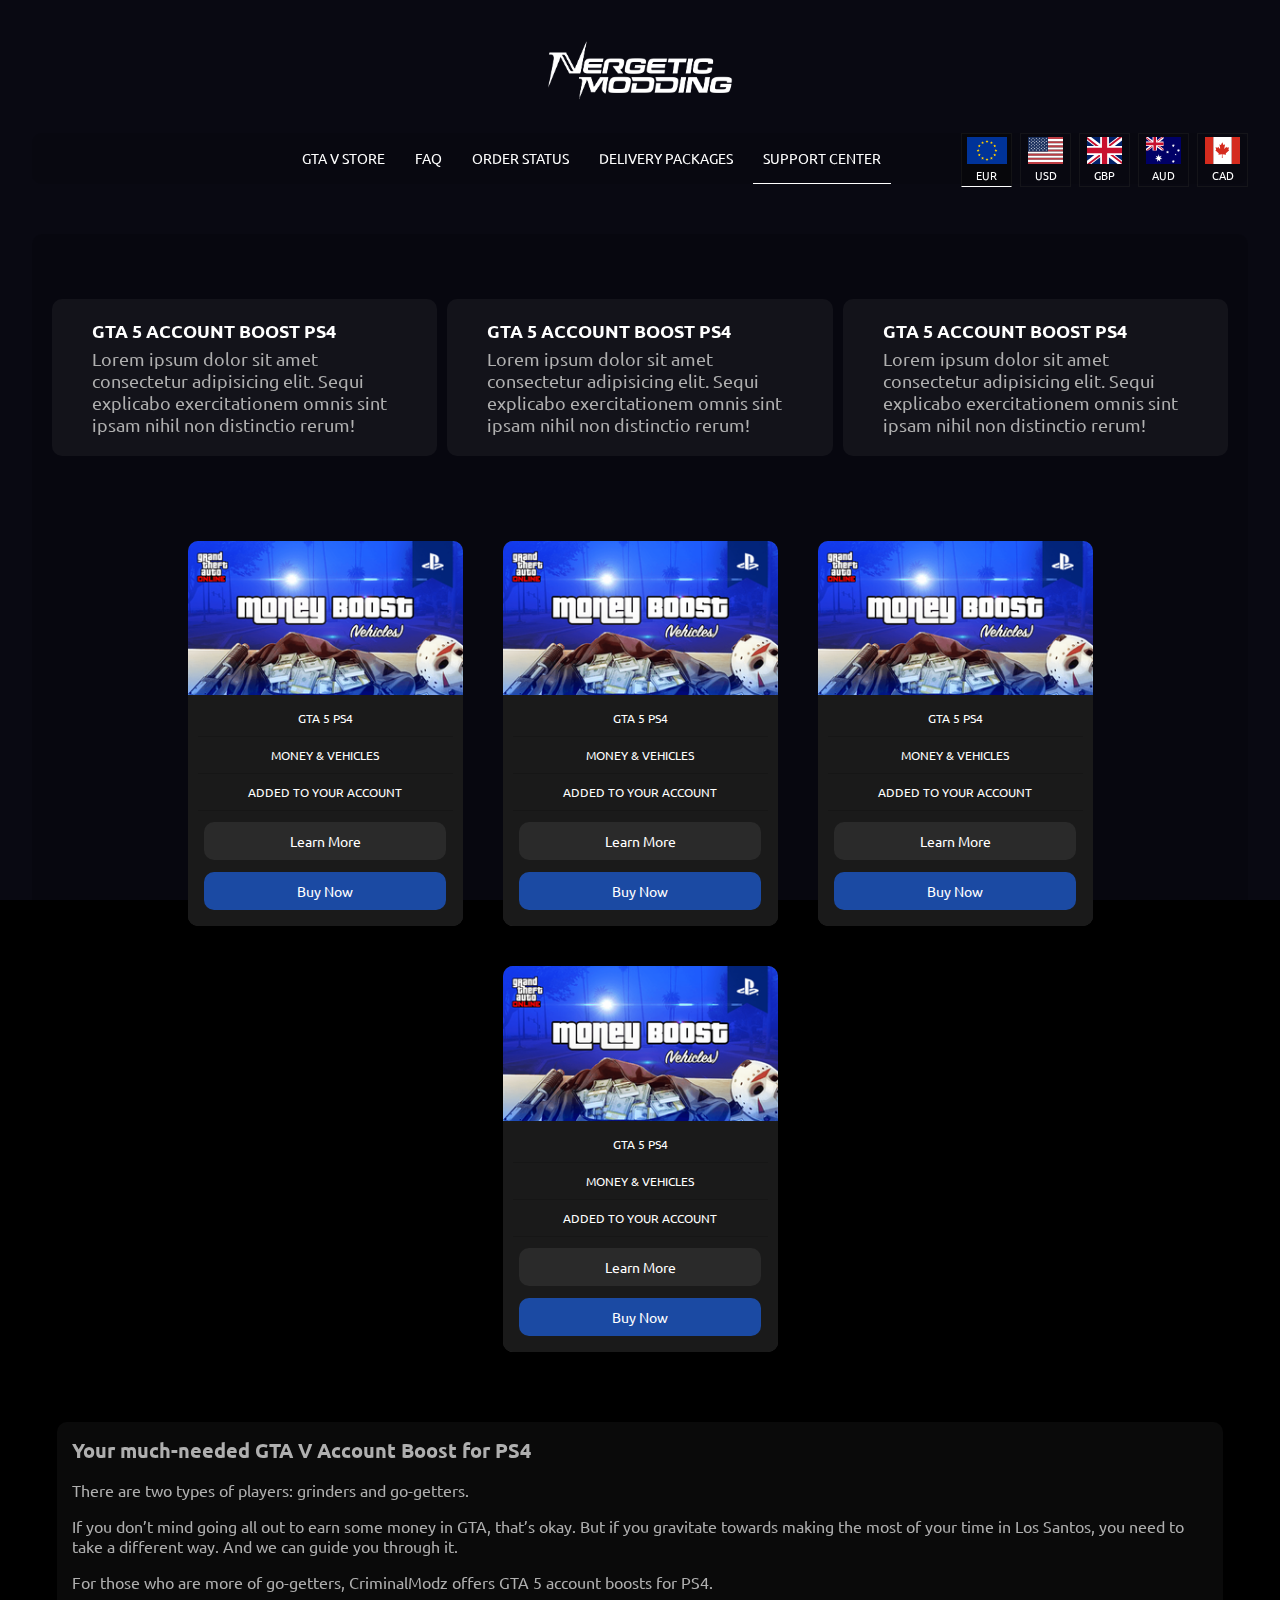
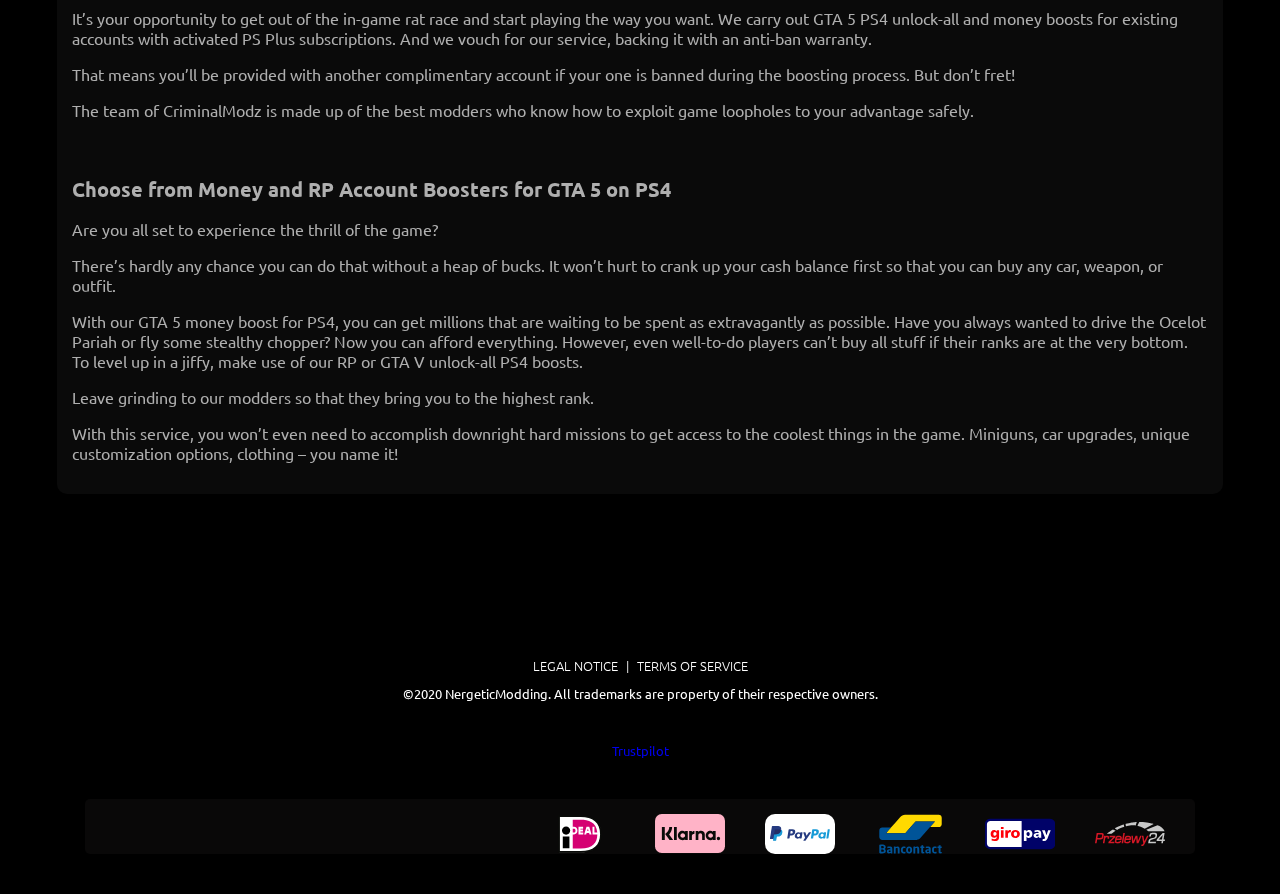
==== ps4-account-boost.html @ 81b7fd86 "first commit" ====
<!DOCTYPE html>
<html lang="en">

<head>
	<!-- Global site tag (gtag.js) - Google Analytics -->
	<script async src="https://www.googletagmanager.com/gtag/js?id=UA-154746856-1"></script>
	<script type="text/javascript" src="https://widget.trustpilot.com/bootstrap/v5/tp.widget.bootstrap.min.js"
		async></script>
	<!-- TrustBox script -->
	<!-- End TrustBox script -->
	<meta charset="utf-8" />
	<link rel="dns-prefetch" href="https://www.google-analytics.com" />
	<link rel="preconnect" href="https://www.google-analytics.com" />
	<link rel="shortcut icon" href="%PUBLIC_URL%/favicon.ico" />
	<meta name="viewport" content="width=device-width" />
	<meta name="theme-color" content="#000000" />
	<link rel="stylesheet" type="text/css"
		href="https://cdnjs.cloudflare.com/ajax/libs/font-awesome/5.12.0/css/all.min.css"
		integrity="sha256-ybRkN9dBjhcS2qrW1z+hfCxq+1aBdwyQM5wlQoQVt/0=" crossorigin="anonymous" media="all" />
	<link rel="apple-touch-icon" href="./logo192.png" />
	<link rel="manifest" href="%PUBLIC_URL%/manifest.json" />
	<link rel="apple-touch-icon" sizes="180x180" href="./apple-touch-icon.png" />
	<link rel="icon" type="image/png" sizes="32x32" href="./favicon-32x32.png" />
	<link rel="icon" type="image/png" sizes="16x16" href="./favicon-16x16.png" />
	<link rel="manifest" href="./site.webmanifest" />
	<link rel="mask-icon" href="./safari-pinned-tab.svg" color="#5bbad5" />
	<meta name="msapplication-TileColor" content="#da532c" />
	<meta name="theme-color" content="#ffffff" />
	<meta property="og:title" content="NergeticModding - Support Center" />
	<meta property="og:image" content="./img/logo.svg" />
	<meta property="og:url" content="https://nergeticmodding.com/support" />
	<script type="application/ld+json">
        {
            "@context": "http://schema.org",
            "@id": "https://nergeticmodding.com/#organization",
            "@type": "Organization",
            "name": "NergeticModding",
            "url": "https://nergeticmodding.com/",
            "logo": "https://nergeticmodding.com/static/media/logo.14a6d797.png",
            "description":"NergeticModding offers GTA 5, Fortnite and Forza Horizon boosting services & money mods. Boost your game with us! ✅Fast delivery within 24 hours ✅100% Safe Method ✅24/7 Support",
            "email": "info@nergeticmodding.com",
            "contactPoint":
                {
                    "@type": "ContactPoint",
                    "url": "https://nergeticmodding.com/",
                    "contactType": "customer support"
                }
        }
        </script>
	<link rel="stylesheet" href="./css/main.css" />
	<link rel="stylesheet" href="./css/fonts.css" />
	<link rel="stylesheet" href="./css/nav.css" />
	<link rel="stylesheet" href="./css/mNav.css" />
	<link rel="stylesheet" href="./css/footer.css" />
	<link rel="stylesheet" href="./css/cards.css" />
	<link rel="stylesheet" href="./css/deliveries.css" />
	<link rel="stylesheet" href="./css/support.css" />
	<link rel="stylesheet" href="./css/popout.css" />
	<link rel="stylesheet" href="./css/learn.css" />
	<link rel="stylesheet" href="./css/service-page.css" />
	<script src="https://www.google.com/recaptcha/api.js" async defer></script>
	<title>NergeticModding - Support Center</title>
</head>

<body>
	<noscript>We deliver Cheap & Reliable GTA 5 Money & Modded Accounts strictly within 12 hours! We are the most
		exclusive GTA 5 Modding website. NergeticModding is the No.1 place for Cheap & Reliable Rare Fortnite Skins &
		VBUCKS
		with fast delivery.</noscript>
	<div id="root">
		<div class="App">
			<div class="loader"></div>
			<div class="navHolder">
				<div class="mNav">
					<div onclick="openMenu()" class="mNav-button">
						<i class="fas fa-bars"></i>
					</div>
					<ul id="mNav">
						<a class="active">
							<li>GTA V STORE</li>
						</a>
						<a href="faq.html">
							<li>FAQ</li>
						</a>
						<a target="_blank" rel="noreferrer"
							href="https://pay.smartcheckout.store/status/?merchant=20014">
							<li>ORDER STATUS</li>
						</a>
						<a href="delivery-packages.html">
							<li>DELIVERY PACKAGES</li>
						</a>
						<a href="support.html" href="index.html">
							<li>SUPPORT CENTER</li>
						</a>
					</ul>
				</div>
				<img class="logo" src="./img/logo.svg" alt="NergeticModding logo" title="NergeticModding Logo" />
				<div class="nav">
					<ul id="links-1">
						<a href="index.html">
							<li>GTA V STORE</li>
						</a>
						<a href="faq.html">
							<li>FAQ</li>
						</a>
						<a target="_blank" rel="noreferrer"
							href="https://pay.smartcheckout.store/status/?merchant=20014">
							<li>ORDER STATUS</li>
						</a>
						<a href="delivery-packages.html">
							<li>DELIVERY PACKAGES</li>
						</a>
						<a href="support.html" class="active">
							<li>SUPPORT CENTER</li>
						</a>
						<div class="headControls">
							<li id="currentCurrency"> EUR</li>
							<ul>
								<li class="active" onclick="eur()">
									<img id="eu" src="./img/eu.svg" alt="eu" title="Euro" /> EUR

								</li>
								<li class="li" onclick="usd()">
									<img src="./img/um.svg" alt="usd" title="United States Dollar" /> USD

								</li>
								<li class="li" onclick="gbp()">
									<img src="./img/gb.svg" alt="gbp" title="Pound Sterling" /> GBP

								</li>
								<li class="li" onclick="aud()">
									<img src="./img/au.svg" alt="aud" title="Australian Dollar" /> AUD

								</li>
								<li class="li" onclick="cad()">
									<img src="./img/ca.svg" alt="cad" title="Canadian Dollar" /> CAD

								</li>
							</ul>
						</div>
					</ul>
				</div>

				<div class="tester">
				<div class="description-boxes">
					<div class="description">
						<div class="icon"> <i class="fab fa-playstation platIco"></i></div>
						<div class="content">
							<div class="heading">GTA 5 ACCOUNT BOOST PS4</div>
							<div class="text-content">Lorem ipsum dolor sit amet consectetur adipisicing elit. Sequi
								explicabo exercitationem omnis sint ipsam nihil non distinctio rerum!</div>
						</div>
					</div>
					<div class="description">
						<div class="icon"> <i class="fab fa-playstation platIco"></i></div>
						<div class="content">
							<div class="heading">GTA 5 ACCOUNT BOOST PS4</div>
							<div class="text-content">Lorem ipsum dolor sit amet consectetur adipisicing elit. Sequi
								explicabo exercitationem omnis sint ipsam nihil non distinctio rerum!</div>
						</div>
					</div>
					<div class="description">
						<div class="icon"> <i class="fab fa-playstation platIco"></i></div>
						<div class="content">
							<div class="heading">GTA 5 ACCOUNT BOOST PS4</div>
							<div class="text-content">Lorem ipsum dolor sit amet consectetur adipisicing elit. Sequi
								explicabo exercitationem omnis sint ipsam nihil non distinctio rerum!</div>
						</div>
					</div>
				</div>
					<div class="cardsContainer">
						<div class="innerContainerCards">
							<div id="cards">
								<cardjs>
									<div class="popController" id="./img/1- PS4.44021d3b.png">
										<div class="popout">
											<div class="popTop">
												<div class="price"><i class="fab fa-playstation"></i> PS4 Money Boost
													(Vehicles) <span></span> <br></div>
											</div>
											<form method="POST" action="https://pay.smartcheckout.store/apply/">
												<input name="action" type="hidden" value="addToCart"><input
													name="merchant" type="hidden" value="20014"><input name="form"
													type="hidden" value="1">
												<div>
													<label for="PSNemail">PSN Email</label><input name="PSNemail"
														placeholder="email@email.com" type="email" required="">
													<div class="inlineInput pass"><label for="password">PSN
															Password</label><input name="password" placeholder="*****"
															type="password" required=""></div>
													<div class="inlineInput"><label for="re-enter">Re-Enter
															Password</label><input name="re-enter" placeholder="*****"
															type="password" required=""></div>
													<div>
														<input name="type" type="hidden"
															value="ps4-money-boost"><span>Select Money</span>
														<select required="" name="id" id="currency-select-1">
															<option value="1">15 Million Booster - 18.00 €</option>
															<option value="2">25 Million Booster - 24.00 €</option>
															<option value="3">30 Million Booster - 28.00 €</option>
															<option value="4">50 Million Booster - 35.00 €</option>
															<option value="5">75 Million Booster - 3542.00 €</option>
															<option value="6">100 Million Booster - 55.00 €</option>
															<option value="7">150 Million Booster - 65.00 €</option>
															<option value="8">200 Million Booster - 78.00 €</option>
															<option value="9">300 Million Booster - 100.00 €</option>
															<option value="10">500 Million Booster - 142 €</option>
															<option value="447">750 Million Booster - 165.00 €</option>
															<option value="448">1 Billion Booster - 180.00 €</option>
														</select>
													</div>
													<label>
														<input class="checkbox" type="checkbox" name="2faDisabled"
															required="">
														<p class="verify">I confirm that my account meets the following
															requirements: 2-Step Verification Off, 200k GTA Money, PS
															Plus Subscription Enabled.<br><br>*This requirement is
															crucial to meet. If they are not met the order is subject to
															delays, so please make sure you meet them all.</p>
													</label>
												</div>
												<button>Checkout</button>
											</form>
										</div>
									</div>
									<div class="learnController">
										<div class="learnMore">
											<div class="popTop">
												<div class="price"><i class="fas fa-info-circle"></i> PS4 Money Boost
													(Vehicles) <br></div>
											</div>
											<div class="body">PS4 Money Boost (Vehicles) is a service which increases
												your GTA Online Money Balance.<br><br> This is achieved with the
												vehicles method which means that you will receive a small portion of
												money and your garages filled with vehicles that you can sell for the
												full amount you purchased.
												<br><br>Requirements: 200k, 2FA Off, Correct PSN Login, PS Plus
												Subscription activated.
											</div>
										</div>
									</div>
									<div class="fullOverlay" onclick="popoutOff()"></div>
									<div class="tile product-tile">
										<div class="imgHolder"><img src="./img/1- PS4.png"
												alt="PS4 Money Boost (Vehicles)" title="PS4 Money Boost (Vehicles)">
										</div>
										<div class="content cardListContainer">
											<ul>
												<li>GTA 5 PS4</li>
												<li>MONEY &amp; VEHICLES</li>
												<li>ADDED TO YOUR ACCOUNT</li>
											</ul>
											<button class="learnMoreContent grayButton" id="learnMore"
												onclick="learnMore(0)">Learn More</button>
											<hr class="buttonDivider">
											<button class="buyButton blueButton" id="buyNow" onclick="popout(0)">Buy
												Now</button>
										</div>
										<div class="onScreenContent"></div>
									</div>
								</cardjs>
								<cardjs>
									<div class="popController" id="./img/1- PS4.44021d3b.png">
										<div class="popout">
											<div class="popTop">
												<div class="price"><i class="fab fa-playstation"></i> PS4 Money Boost
													(Vehicles) <span></span> <br></div>
											</div>
											<form method="POST" action="https://pay.smartcheckout.store/apply/">
												<input name="action" type="hidden" value="addToCart"><input
													name="merchant" type="hidden" value="20014"><input name="form"
													type="hidden" value="1">
												<div>
													<label for="PSNemail">PSN Email</label><input name="PSNemail"
														placeholder="email@email.com" type="email" required="">
													<div class="inlineInput pass"><label for="password">PSN
															Password</label><input name="password" placeholder="*****"
															type="password" required=""></div>
													<div class="inlineInput"><label for="re-enter">Re-Enter
															Password</label><input name="re-enter" placeholder="*****"
															type="password" required=""></div>
													<div>
														<input name="type" type="hidden"
															value="ps4-money-boost"><span>Select Money</span>
														<select required="" name="id" id="currency-select-1">
															<option value="1">15 Million Booster - 18.00 €</option>
															<option value="2">25 Million Booster - 24.00 €</option>
															<option value="3">30 Million Booster - 28.00 €</option>
															<option value="4">50 Million Booster - 35.00 €</option>
															<option value="5">75 Million Booster - 3542.00 €</option>
															<option value="6">100 Million Booster - 55.00 €</option>
															<option value="7">150 Million Booster - 65.00 €</option>
															<option value="8">200 Million Booster - 78.00 €</option>
															<option value="9">300 Million Booster - 100.00 €</option>
															<option value="10">500 Million Booster - 142 €</option>
															<option value="447">750 Million Booster - 165.00 €</option>
															<option value="448">1 Billion Booster - 180.00 €</option>
														</select>
													</div>
													<label>
														<input class="checkbox" type="checkbox" name="2faDisabled"
															required="">
														<p class="verify">I confirm that my account meets the following
															requirements: 2-Step Verification Off, 200k GTA Money, PS
															Plus Subscription Enabled.<br><br>*This requirement is
															crucial to meet. If they are not met the order is subject to
															delays, so please make sure you meet them all.</p>
													</label>
												</div>
												<button>Checkout</button>
											</form>
										</div>
									</div>
									<div class="learnController">
										<div class="learnMore">
											<div class="popTop">
												<div class="price"><i class="fas fa-info-circle"></i> PS4 Money Boost
													(Vehicles) <br></div>
											</div>
											<div class="body">PS4 Money Boost (Vehicles) is a service which increases
												your GTA Online Money Balance.<br><br> This is achieved with the
												vehicles method which means that you will receive a small portion of
												money and your garages filled with vehicles that you can sell for the
												full amount you purchased.
												<br><br>Requirements: 200k, 2FA Off, Correct PSN Login, PS Plus
												Subscription activated.
											</div>
										</div>
									</div>
									<div class="fullOverlay" onclick="popoutOff()"></div>
									<div class="tile product-tile">
										<div class="imgHolder"><img src="./img/1- PS4.png"
												alt="PS4 Money Boost (Vehicles)" title="PS4 Money Boost (Vehicles)">
										</div>
										<div class="content cardListContainer">
											<ul>
												<li>GTA 5 PS4</li>
												<li>MONEY &amp; VEHICLES</li>
												<li>ADDED TO YOUR ACCOUNT</li>
											</ul>
											<button class="learnMoreContent grayButton" id="learnMore"
												onclick="learnMore(1)">Learn More</button>
											<hr class="buttonDivider">
											<button class="buyButton blueButton" id="buyNow" onclick="popout(1)">Buy
												Now</button>
										</div>
										<div class="onScreenContent"></div>
									</div>
								</cardjs>
								<cardjs>
									<div class="popController" id="./img/1- PS4.44021d3b.png">
										<div class="popout">
											<div class="popTop">
												<div class="price"><i class="fab fa-playstation"></i> PS4 Money Boost
													(Vehicles) <span></span> <br></div>
											</div>
											<form method="POST" action="https://pay.smartcheckout.store/apply/">
												<input name="action" type="hidden" value="addToCart"><input
													name="merchant" type="hidden" value="20014"><input name="form"
													type="hidden" value="1">
												<div>
													<label for="PSNemail">PSN Email</label><input name="PSNemail"
														placeholder="email@email.com" type="email" required="">
													<div class="inlineInput pass"><label for="password">PSN
															Password</label><input name="password" placeholder="*****"
															type="password" required=""></div>
													<div class="inlineInput"><label for="re-enter">Re-Enter
															Password</label><input name="re-enter" placeholder="*****"
															type="password" required=""></div>
													<div>
														<input name="type" type="hidden"
															value="ps4-money-boost"><span>Select Money</span>
														<select required="" name="id" id="currency-select-1">
															<option value="1">15 Million Booster - 18.00 €</option>
															<option value="2">25 Million Booster - 24.00 €</option>
															<option value="3">30 Million Booster - 28.00 €</option>
															<option value="4">50 Million Booster - 35.00 €</option>
															<option value="5">75 Million Booster - 3542.00 €</option>
															<option value="6">100 Million Booster - 55.00 €</option>
															<option value="7">150 Million Booster - 65.00 €</option>
															<option value="8">200 Million Booster - 78.00 €</option>
															<option value="9">300 Million Booster - 100.00 €</option>
															<option value="10">500 Million Booster - 142 €</option>
															<option value="447">750 Million Booster - 165.00 €</option>
															<option value="448">1 Billion Booster - 180.00 €</option>
														</select>
													</div>
													<label>
														<input class="checkbox" type="checkbox" name="2faDisabled"
															required="">
														<p class="verify">I confirm that my account meets the following
															requirements: 2-Step Verification Off, 200k GTA Money, PS
															Plus Subscription Enabled.<br><br>*This requirement is
															crucial to meet. If they are not met the order is subject to
															delays, so please make sure you meet them all.</p>
													</label>
												</div>
												<button>Checkout</button>
											</form>
										</div>
									</div>
									<div class="learnController">
										<div class="learnMore">
											<div class="popTop">
												<div class="price"><i class="fas fa-info-circle"></i> PS4 Money Boost
													(Vehicles) <br></div>
											</div>
											<div class="body">PS4 Money Boost (Vehicles) is a service which increases
												your GTA Online Money Balance.<br><br> This is achieved with the
												vehicles method which means that you will receive a small portion of
												money and your garages filled with vehicles that you can sell for the
												full amount you purchased.
												<br><br>Requirements: 200k, 2FA Off, Correct PSN Login, PS Plus
												Subscription activated.
											</div>
										</div>
									</div>
									<div class="fullOverlay" onclick="popoutOff()"></div>
									<div class="tile product-tile">
										<div class="imgHolder"><img src="./img/1- PS4.png"
												alt="PS4 Money Boost (Vehicles)" title="PS4 Money Boost (Vehicles)">
										</div>
										<div class="content cardListContainer">
											<ul>
												<li>GTA 5 PS4</li>
												<li>MONEY &amp; VEHICLES</li>
												<li>ADDED TO YOUR ACCOUNT</li>
											</ul>
											<button class="learnMoreContent grayButton" id="learnMore"
												onclick="learnMore(2)">Learn More</button>
											<hr class="buttonDivider">
											<button class="buyButton blueButton" id="buyNow" onclick="popout(2)">Buy
												Now</button>
										</div>
										<div class="onScreenContent"></div>
									</div>
								</cardjs>
								<cardjs>
									<div class="popController" id="./img/1- PS4.44021d3b.png">
										<div class="popout">
											<div class="popTop">
												<div class="price"><i class="fab fa-playstation"></i> PS4 Money Boost
													(Vehicles) <span></span> <br></div>
											</div>
											<form method="POST" action="https://pay.smartcheckout.store/apply/">
												<input name="action" type="hidden" value="addToCart"><input
													name="merchant" type="hidden" value="20014"><input name="form"
													type="hidden" value="1">
												<div>
													<label for="PSNemail">PSN Email</label><input name="PSNemail"
														placeholder="email@email.com" type="email" required="">
													<div class="inlineInput pass"><label for="password">PSN
															Password</label><input name="password" placeholder="*****"
															type="password" required=""></div>
													<div class="inlineInput"><label for="re-enter">Re-Enter
															Password</label><input name="re-enter" placeholder="*****"
															type="password" required=""></div>
													<div>
														<input name="type" type="hidden"
															value="ps4-money-boost"><span>Select Money</span>
														<select required="" name="id" id="currency-select-1">
															<option value="1">15 Million Booster - 18.00 €</option>
															<option value="2">25 Million Booster - 24.00 €</option>
															<option value="3">30 Million Booster - 28.00 €</option>
															<option value="4">50 Million Booster - 35.00 €</option>
															<option value="5">75 Million Booster - 3542.00 €</option>
															<option value="6">100 Million Booster - 55.00 €</option>
															<option value="7">150 Million Booster - 65.00 €</option>
															<option value="8">200 Million Booster - 78.00 €</option>
															<option value="9">300 Million Booster - 100.00 €</option>
															<option value="10">500 Million Booster - 142 €</option>
															<option value="447">750 Million Booster - 165.00 €</option>
															<option value="448">1 Billion Booster - 180.00 €</option>
														</select>
													</div>
													<label>
														<input class="checkbox" type="checkbox" name="2faDisabled"
															required="">
														<p class="verify">I confirm that my account meets the following
															requirements: 2-Step Verification Off, 200k GTA Money, PS
															Plus Subscription Enabled.<br><br>*This requirement is
															crucial to meet. If they are not met the order is subject to
															delays, so please make sure you meet them all.</p>
													</label>
												</div>
												<button>Checkout</button>
											</form>
										</div>
									</div>
									<div class="learnController">
										<div class="learnMore">
											<div class="popTop">
												<div class="price"><i class="fas fa-info-circle"></i> PS4 Money Boost
													(Vehicles) <br></div>
											</div>
											<div class="body">PS4 Money Boost (Vehicles) is a service which increases
												your GTA Online Money Balance.<br><br> This is achieved with the
												vehicles method which means that you will receive a small portion of
												money and your garages filled with vehicles that you can sell for the
												full amount you purchased.
												<br><br>Requirements: 200k, 2FA Off, Correct PSN Login, PS Plus
												Subscription activated.
											</div>
										</div>
									</div>
									<div class="fullOverlay" onclick="popoutOff()"></div>
									<div class="tile product-tile">
										<div class="imgHolder"><img src="./img/1- PS4.png"
												alt="PS4 Money Boost (Vehicles)" title="PS4 Money Boost (Vehicles)">
										</div>
										<div class="content cardListContainer">
											<ul>
												<li>GTA 5 PS4</li>
												<li>MONEY &amp; VEHICLES</li>
												<li>ADDED TO YOUR ACCOUNT</li>
											</ul>
											<button class="learnMoreContent grayButton" id="learnMore"
												onclick="learnMore(2)">Learn More</button>
											<hr class="buttonDivider">
											<button class="buyButton blueButton" id="buyNow" onclick="popout(3)">Buy
												Now</button>
										</div>
										<div class="onScreenContent"></div>
									</div>
								</cardjs>
							</div>
						</div>

					</div>
					<div class="page-content">
						<div class="heading">Your much-needed GTA V Account Boost for PS4</div>
						<p>There are two types of players: grinders and go-getters.</p>
						<p>If you don’t mind going all out to earn some money in GTA, that’s okay.
							But if you gravitate towards making the most of your time in Los Santos, you need to take a
							different way. And we can guide you through it.</p>
						<p>For those who are more of go-getters, CriminalModz offers GTA 5 account boosts for PS4.</p>
						<p>It’s your opportunity to get out of the in-game rat race and start playing the way you want.
							We carry out GTA 5 PS4 unlock-all and money boosts for existing accounts with activated PS
							Plus subscriptions. And we vouch for our service, backing it with an anti-ban warranty.</p>
						<p>That means you’ll be provided with another complimentary account if your one is banned during
							the boosting process.
							But don’t fret!</p>
						<p>The team of CriminalModz is made up of the best modders who know how to exploit game
							loopholes to your advantage safely.</p>
						<br><br>
						<div class="heading">Choose from Money and RP Account Boosters for GTA 5 on PS4</div>
						<p>Are you all set to experience the thrill of the game?</p>
						<p>There’s hardly any chance you can do that without a heap of bucks.
							It won’t hurt to crank up your cash balance first so that you can buy any car, weapon, or
							outfit.
						</p>
						<p>With our GTA 5 money boost for PS4, you can get millions that are waiting to be spent as
							extravagantly as possible.
							Have you always wanted to drive the Ocelot Pariah or fly some stealthy chopper?
							Now you can afford everything.
							However, even well-to-do players can’t buy all stuff if their ranks are at the very bottom.
							To level up in a jiffy, make use of our RP or GTA V unlock-all PS4 boosts.</p>
						<p>Leave grinding to our modders so that they bring you to the highest rank.</p>
						<p>With this service, you won’t even need to accomplish downright hard missions to get access to
							the coolest things in the game. Miniguns, car upgrades, unique customization options,
							clothing – you name it!</p>
					</div>
					<div class="footer">
						<div class="footerText">
							<h4>
								<a href="/support#legal-notice" style="color: #fff ">LEGAL NOTICE </a>|

								<a href="/support#tos" style="color: #fff"> TERMS OF SERVICE</a>
							</h4>
							©2020 NergeticModding. All trademarks are property of their respective owners.


						</div>
						<div class="footer-trust-pilot">
							<div id="trustbox" class="trustpilot-widget" data-locale="en-US"
								data-template-id="5613c9cde69ddc09340c6beb"
								data-businessunit-id="5ddfd552f0a02300011f3529" data-style-height="100%"
								data-style-width="100%" data-theme="dark">
								<div>
									<a href="https://www.trustpilot.com/review/nergeticmodding.com" target="_blank"
										rel="noopener">Trustpilot</a>
								</div>
							</div>
						</div>
						<div class="footerCarousel">
							<div class="footerCarouselImg">
								<ul id="footerScroller">
									<div class="liWrapper">
										<li id="image1" class="image"></li>
									</div>
									<div class="liWrapper">
										<li id="image2" class="image"></li>
									</div>
									<div class="liWrapper">
										<li id="image3" class="image"></li>
									</div>
									<div class="liWrapper">
										<li id="image18" class="image"></li>
									</div>
									<div class="liWrapper">
										<li id="image4" class="image"></li>
									</div>
									<div class="liWrapper">
										<li id="image5" class="image"></li>
									</div>
									<div class="liWrapper">
										<li id="image6" class="image"></li>
									</div>
									<div class="liWrapper">
										<li id="image7" class="image"></li>
									</div>
									<div class="liWrapper">
										<li id="image10" class="image"></li>
									</div>
									<div class="liWrapper">
										<li id="image15" class="image"></li>
									</div>
									<div class="liWrapper">
										<li id="image16" class="image"></li>
									</div>
									<div class="liWrapper">
										<li id="image17" class="image"></li>
									</div>
								</ul>
							</div>
							<i onclick="scrollF()" id="rightChev" class="fas fa-arrow-right arrowF"></i>
							<i onclick="scrollB()" id="leftChev" class="fas fa-arrow-left arrowF"></i>
						</div>
					</div>


				</div>
			</div>
		</div>
	</div>
	<script src="./js/main.js"></script>
</body>

</html>
---- css/main.css ----
@import url('https://fonts.googleapis.com/css2?family=Ubuntu&display=swap');
body {
    margin: 0;
    font-family: 'Ubuntu', sans-serif;
    -webkit-font-smoothing: antialiased;
    -moz-osx-font-smoothing: grayscale;
}

code {
    font-family: 'Ubuntu', sans-serif,
    monospace;
}

* {
    font-family: 'Ubuntu', sans-serif;
    box-sizing: border-box;
}

html,
body {
    text-align: center;
    position: relative;
    min-height: 100vh;
    color: white;
    min-width: 470px;
}

body {
    margin: 0;
    padding: 0;
    position: relative;
    background-size: 100%;
    background-attachment: fixed;
    background-image: url("../img/backgroundSniperFiltered.png");
    background-color:black;
}

@media (max-width: 670px) {
    body {
        background-size: cover;
        background-position: center;
    }
}

.overlay {
    opacity: 0.91;
    transition: background 0.3s, border-radius 0.3s, opacity 0.3s;
    position: fixed;
    height: 100%;
    width: 100%;
}

.loader {
    background-color: rgba(31, 32, 61, 0.295);
    position: fixed;
    height: 100%;
    width: 100%;
    backdrop-filter: blur(10px);
}

#mNav a.active{
    border-bottom: 1px solid white;
}

#links-1 a.active{
    border-bottom: 1px solid white;
}
---- css/fonts.css ----
.t1 {
  font-size: 30px;
}

.t2 {
  font-size: 20px;
}

/*# sourceMappingURL=fonts.css.map */
---- css/nav.css ----
.navHolder {
  position: relative;
  text-align: center;
}
.navHolder .nav {
  background-color: rgba(0, 0, 0, 0.1);
  max-width: 1270px;
  width: 95vw;
  margin: 50px auto;
  margin-top: 10px;
  position: relative;
  border-radius: 10px;
}
.navHolder .nav ul {
  list-style-type: none;
  display: flex;
  text-align: center;
  margin: 0 auto !important;
  font-size: 14px;
  width: 100%;
  padding: 0;
  padding-left: 21%;
}
.navHolder .nav ul li {
  color: white;
  padding: 15.7px 10px;
  cursor: pointer;
}
.navHolder .nav ul a:hover {
  border-bottom: 1px solid white;
}
.navHolder .headControls {
  position: absolute;
  right: 0;
}
.navHolder .headControls ul {
  list-style-type: none;
  margin: 0;
  padding: 0;
  display: flex;
  justify-content: flex-end;
}
.navHolder .headControls ul .active {
  font-size: 11px;
  border: 1px solid rgba(36, 36, 36, 0.445);
  margin: 0 8px;
  padding: 2.9px 0px;
  transition: background-color 0.2s;
  cursor: pointer;
  background-color: rgba(5, 5, 5, 0.5);
  border-bottom: 1px solid white;
  width: 51px;
  text-align: center;
  margin-right: 0;
}
.navHolder .headControls ul .active img {
  width: 71.8%;
}
.navHolder .headControls ul .active #eu {
  width: 40px;
}
.navHolder .headControls ul .li {
  width: 51px;
  font-size: 11px;
  border: 1px solid rgba(36, 36, 36, 0.445);
  margin: 0 8px;
  padding: 2.9px 0px;
  background-color: rgba(20, 20, 20, 0);
  transition: background-color 0.2s;
  cursor: pointer;
  margin-right: 0;
  transition: all 0.2s;
}
.navHolder .headControls ul .li img {
  width: 71.8%;
}
.navHolder .headControls ul .li #eu {
  width: 40px;
}
.navHolder .headControls ul .li:hover {
  border-bottom: 1px solid white;
  background-color: #1f1f1f;
}

a {
  text-decoration: none;
  border-bottom: 1px solid rgba(0, 0, 0, 0);
  transition: border 0.2s;
  margin: 0 5px;
}

#currentCurrency {
  position: absolute;
  right: 10000px;
}

.logo {
  margin-top: 20px;
  width: 230px;
}

@media (max-width: 1270px) {
  .headControls {
    right: 0;
    left: 0;
    visibility: visible;
    top: 110%;
  }
}
@media (max-width: 895px) {
  .nav {
    visibility: visible !important;
    border: 0;
    box-shadow: 0;
  }
  .nav a {
    display: none !important;
  }

  .headControls {
    top: 0;
  }
  .headControls ul {
    justify-content: center !important;
  }
}

/*# sourceMappingURL=nav.css.map */
---- css/mNav.css ----
.mNav {
  display: none;
}
.mNav a {
  color: black;
}
.mNav ul {
  list-style-type: none;
  margin: 0;
  padding: 0;
  font-size: 14px;
  color: black;
  background-color: white;
  transition: all 0.3s;
  height: 0px;
  overflow: hidden;
}
.mNav ul li {
  padding: 10px;
  cursor: pointer;
  transition: background-color 0.15s;
  border-bottom: 1px solid rgba(155, 155, 155, 0.288);
  margin: 0;
  margin-top: -17px;
  padding: 19px;
}
.mNav ul li:hover {
  background-color: rgba(0, 0, 0, 0.144);
}

.mNav-button {
  background-color: #181818;
  text-align: center;
  font-size: 25px;
  box-shadow: 0 0 10px black;
  padding: 5px;
}
.mNav-button .fas {
  cursor: pointer;
}

@media (max-width: 895px) {
  .mNav {
    display: block;
  }
}

/*# sourceMappingURL=mNav.css.map */
---- css/footer.css ----
.footerDiscord {
  margin: 20px 0;
  margin-top: 80px;
  width: 100%;
  font-size: 70px;
  cursor: pointer;
  color: #222222;
  transition: all 0.5s;
  position: relative;
  color: rgba(223, 223, 223, 0.685);
  background-color: rgba(0, 0, 0, 0.2);
  margin-bottom: 350px;
  padding-top: 10px;
}
.footerDiscord .discordContent {
  top: 0;
  bottom: 0;
  height: 40px;
  margin: auto;
  font-size: 30px;
  display: inline-block;
  vertical-align: 30px;
  color: rgba(0, 0, 0, 0);
  transition: color 0.5s;
  margin: 0 10px;
}

.notiMessage {
  width: 100%;
  background-color: rgba(0, 0, 0, 0.2);
  font-size: 20px;
  color: #222222;
  transition: all 0.5s;
  position: relative;
  color: rgba(223, 223, 223, 0.685);
  background-color: rgba(253, 253, 253, 0.05);
  padding: 20px;
  background-repeat: no-repeat;
  background-position: 7% 50%;
  background-size: 50px;
}
.notiMessage .notiMessageContent {
  top: 0;
  bottom: 0;
  height: 40px;
  margin: auto;
  font-size: 30px;
  display: inline-block;
  vertical-align: 30px;
  color: rgba(0, 0, 0, 0);
  transition: color 0.5s;
  margin: 0 10px;
}

.footerDiscord:hover {
  color: #fdfdfd;
}

.footer {
  padding: 20px;
  color: white;
  font-size: 13px;
  max-width: 1150px;
  margin: auto;
  margin-top: 50px;
  position: absolute;
  bottom: 0;
  right: 0;
  left: 0;
}
.footer .footer-trust-pilot {
  margin: 40px auto;
}
.footer h4 {
  margin: 10px;
  font-weight: 300;
}
.footer .footerCarousel {
  position: relative;
}
.footer .footerCarousel .arrowF {
  position: absolute;
  top: 0;
  bottom: 10px;
  height: 24px;
  margin: auto;
  font-size: 25px;
  cursor: pointer;
  transition: color 0.2s;
  color: rgba(255, 255, 255, 0.377);
}
.footer .footerCarousel .arrowF:hover {
  color: white;
}
.footer .footerCarousel #leftChev {
  left: -30px;
}
.footer .footerCarousel #rightChev {
  right: -30px;
}
.footer .footerCarousel .footerCarouselImg ul::-webkit-scrollbar {
  width: 0 !important;
}
.footer .footerCarousel .footerCarouselImg ul {
  overflow: -moz-scrollbars-none;
  -ms-overflow-style: none;
  list-style-type: none;
  display: flex;
  overflow: scroll;
  margin: 20px 0;
  padding: 0;
  padding-top: 15px;
  border-radius: 5px;
  background-color: rgba(43, 42, 42, 0.199);
}
.footer .footerCarousel .footerCarouselImg ul .liWrapper {
  padding: 0 20px;
}
.footer .footerCarousel .footerCarouselImg ul li {
  padding: 0;
  width: 70px;
  height: 40px;
}
.footer .footerCarousel .footerCarouselImg ul li img {
  width: 100%;
}

@media (max-width: 470px) {
  .footer .footerCarousel .footerCarouselImg ul .liWrapper {
    border: 1px solid rgba(0, 0, 0, 0);
    padding: 0 2.5px;
  }
}
.image {
  background-size: 100%;
  background-position: center;
  background-repeat: no-repeat;
}

#image1 {
  background-image: url("https://icemodz.de/wp-content/uploads/2020/01/card-icons/mastercard.svg");
}

#image2 {
  background-image: url("https://icemodz.de/wp-content/uploads/2020/01/card-icons/visa.svg");
}

#image3 {
  background-image: url("https://icemodz.de/wp-content/uploads/2020/01/card-icons/amex.svg");
}

#image4 {
  background-image: url("../img/image4.svg");
  background-size: 65%;
}

#image5 {
  background-image: url("../img/image5.svg");
  background-repeat: no-repeat;
}

#image6 {
  background-image: url("../img/image7.svg");
  background-size: 85%;
  background-color: white;
  border-radius: 10px;
}

#image7 {
  background-image: url("../img/image8.svg");
  background-size: 90%;
}

#image9 {
  background-image: url("../img/image9.svg");
  background-size: 90%;
  background-color: white;
  border-radius: 10px;
}

#image10 {
  background-image: url("../img/image10.svg");
  background-size: 105%;
}

#image11 {
  background-image: url("../img/image11.svg");
  background-color: white;
  background-size: 90%;
}

#image12 {
  background-image: url("../img/image12.svg");
  background-size: 75%;
}

#image13 {
  background-image: url("../img/image13.svg");
  background-size: 60%;
}

#image14 {
  background-image: url("../img/image14.svg");
}

#image15 {
  background-image: url("../img/image15.svg");
}

#image16 {
  background-image: url("../img/image16.svg");
  background-size: 90%;
}

#image17 {
  background-image: url("../img/image17.svg");
}

#image18 {
  background-image: url("https://icemodz.de/wp-content/uploads/2020/01/card-icons/maestro.svg");
}

#image19 {
  background-image: url(https://icemodz.de/wp-content/uploads/2020/01/card-icons/diners.svg);
}

#image20 {
  background-image: url(https://icemodz.de/wp-content/uploads/2020/01/card-icons/jcb.svg);
}

#image21 {
  background-image: url(https://icemodz.de/wp-content/uploads/2020/01/card-icons/discover.svg);
}

/*# sourceMappingURL=footer.css.map */
---- css/cards.css ----
.xboxUl > ul {
  max-width: 466px !important;
}

.xboxUl > ul > li {
  width: 155.333333333px !important;
}

.platformSelecter {
  text-align: center;
  margin: 50px auto;
}
.platformSelecter ul {
  list-style-type: none;
  margin: 0;
  padding: 0;
  display: flex;
  max-width: 429px;
  margin: auto;
  border: 1px solid rgba(82, 82, 82, 0.74);
  padding: 0;
  position: relative;
  border-radius: 10px;
}
.platformSelecter ul li {
  text-align: center;
  transition: color 0.2s;
  width: 143px;
  cursor: pointer;
  text-align: center;
  padding: 10px;
  color: #747474;
  border-right: 1px solid rgba(255, 255, 255, 0.158);
}
.platformSelecter ul li .platIco {
  display: block;
  position: relative;
  font-size: 40px;
  transition: color, text-shadow 0.2s;
}
.platformSelecter ul li .inactiveEye {
  text-shadow: 0px -1px 0 white, 0px -1px 0 white, 0px 1px 0 white, 0px 1px 0 white;
  color: black;
}
.platformSelecter ul li:nth-child(3) {
  border-right: none;
}
.platformSelecter ul .platIcoHolder:hover {
  color: white;
}
.platformSelecter ul .platform-active {
  color: white;
}

.currentGame {
  position: fixed;
  top: 0;
  right: 0;
  left: 6%;
  width: 287px;
  z-index: 2;
}

.tester {
  display: inline-block;
  background-color: rgba(0, 0, 0, 0.13);
  width: 95vw;
  max-width: 1270px;
  min-height: 80vh;
  border-radius: 10px;
}

.epicBackdrop {
  backdrop-filter: blur(20px);
}

.popController {
  display: flex;
  height: 100vh;
  flex-direction: column;
  justify-content: center;
  position: absolute;
  top: 0;
  bottom: 0;
}

.homeMessageTitle {
  margin: 50px 0;
  font-size: 25px;
  font-weight: 500;
}

.homeMessageCardUl {
  list-style-type: none;
  display: flex;
  flex-direction: row;
  padding: 0;
  justify-content: center;
  display: flex;
  flex-wrap: wrap;
  margin-top: 20px;
}

.homeMessageCardLi {
  margin: auto 20px;
  background-color: rgba(0, 0, 0, 0.2);
  padding: 15px;
  border-radius: 2px;
  max-width: 350px;
  border-radius: 10px;
  font-size: 13px;
  color: #fffff0;
  float: left;
  margin-bottom: 40px;
  display: flex;
}

.homeMessageCardLi > div > hr {
  border-width: 0.7px;
  border-radius: 10px;
  border-color: #303030;
  margin: 15px;
}

.homeMessageCardLi > i {
  font-size: 40px;
  margin-bottom: 20px;
}

.learnController {
  display: flex;
  height: 100vh;
  flex-direction: column;
  justify-content: center;
  position: absolute;
  top: 0;
  bottom: 0;
}

.fullOverlay {
  top: 0;
  bottom: 0;
  left: 0;
  right: 0;
  position: fixed;
  background-color: rgba(0, 0, 0, 0.822);
  z-index: -3;
  opacity: 0;
  width: 100%;
}

.cardsContainer {
  padding: 0px;
  font-family: 'Ubuntu', sans-serif;
  width: 100%;
}

.tileMargin {
  margin-top: 50px;
}

#cards {
  display: flex;
  flex-wrap: wrap;
  justify-content: center;
}
#cards .tile {
  margin: 20px;
  min-width: 590px;
  max-width: 590px;
  position: relative;
  border-radius: 10px;
  overflow: hidden;
  background-color: #2b2b2b;
  color: white;
  display: flex;
}
#cards .tile .cardListContainer {
  position: relative;
}
#cards .tile .onScreenContent {
  position: absolute;
  color: white;
  left: 125px;
  top: 88px;
}
#cards .tile .onScreenContent h1 {
  font-weight: 600;
  font-size: 25px;
}
#cards .tile .buttonDivider {
  position: absolute;
  width: 91%;
  right: 0;
  left: 0;
  bottom: 53px;
  border: 0;
  border-bottom: 1px solid rgba(19, 19, 19, 0.486);
  display: none;
}
#cards .tile .imgHolder {
  overflow: hidden;
  max-width: 400px;
  width: 100%;
  background: red;
}
#cards .tile .imgHolder img {
  width: 100%;
  display: block;
}
#cards .tile .content {
  background-color: #1a1a1a;
  width: 50%;
}
#cards .tile .content ul {
  list-style-type: none;
  margin: 0;
  padding: 5px 10px;
  font-size: 12px;
}
#cards .tile .content ul li {
  padding: 10px 5px;
  border-bottom: 1px solid rgba(20, 20, 20, 0.63);
  text-transform: uppercase;
}
#cards .tile .content button, #cards .tile .content a {
  margin: 6px 12px;
  border: 0;
  padding: 10px;
  cursor: pointer;
  color: white;
  transition: all 0.2s;
  width: 88%;
  font-size: 14px;
}
#cards .tile .content a{
  display: block;
}
#cards .tile .content .learnMoreContent {
  background-color: rgba(0, 0, 0, 0);
  cursor: text;
  border-radius: 10px;
}
#cards .tile .content .buyButton {
  border-radius: 10px;
}
#cards .tile .content .grayButton {
  background-color: rgba(58, 58, 58, 0.5);
  cursor: pointer;
}
#cards .tile .content .yellowButton {
  background-color: #ebc33e;
  color: black;
}
#cards .tile .content .purpleButton {
  background-color: #972297;
}
#cards .tile .content .redButton {
  background-color: rgba(233, 27, 27, 0.6);
}
#cards .tile .content .orangeButton {
  background-color: #ee4d30;
}
#cards .tile .content .greenButton {
  background-color: #06ca52;
}
#cards .tile .content .blueButton {
  background-color: rgba(28, 107, 255, 0.6);
}
#cards .tile .content .blueButton:hover {
  box-shadow: 0 0 3px #1c6bff;
}
#cards .tile .content .redButton:hover {
  box-shadow: 0 0 4px red;
}
#cards .tile .content .greenButton:hover {
  box-shadow: 0 0 4px green;
}
#cards .tile .content .yellowButton:hover {
  box-shadow: 0 0 4px #91813a;
}
#cards .tile .content .purpleButton:hover {
  box-shadow: 0 0 4px purple;
}
#cards .tile .content .blackButton:hover {
  box-shadow: 0 0 3px black;
}
#cards .tile .content .orangeButton:hover {
  box-shadow: 0 0 3px #ee3030;
}
#cards .tile .content .blackButton {
  background-color: #0c0c0c;
}
#cards .tile .content .disabledButton {
  background-color: rgba(28, 107, 255, 0.116);
  color: #c7c7c7;
}
#cards .tile .content .disabledButtonRed {
  background-color: rgba(233, 27, 27, 0.116);
}
#cards .tile .content button:active,
#cards .tile .content button:focus {
  outline: 0;
}

.displayNone {
  display: none !important;
}

@media (max-width: 1000px) {
  #cards .tile {
    display: block;
    width: 300px;
    min-width: unset;
  }
  #cards .tile .content {
    width: 100%;
  }
}


/*# sourceMappingURL=cards.css.map */
---- css/deliveries.css ----
.deliveriesPageHolder {
  margin-bottom: 300px;
}
.deliveriesPageHolder .t1 {
  padding: 30px 0;
}

.deliveriesPage {
  padding: 20px;
}
.deliveriesPage .delivery {
  background-color: rgba(143, 143, 143, 0.068);
  padding: 10px 0;
  padding-bottom: 30px;
  border-radius: 10px;
  width: 40%;
  margin: 60px auto;
}
.deliveriesPage .delivery h1 {
  margin: 10px 0;
  font-weight: 100;
}
.deliveriesPage .delivery ul {
  list-style-type: none;
  display: flex;
  flex-direction: row;
  margin: 0;
  padding: 0;
  flex-wrap: wrap;
  display: flex;
  justify-content: center;
}
.deliveriesPage .delivery ul li {
  background-color: rgba(143, 143, 143, 0.068);
  padding: 15px;
  border-radius: 2px;
  height: 150px;
  border-radius: 10px;
  float: left;
  margin: auto 20px 20px;
  width: 200px;
}
.deliveriesPage .delivery ul li hr {
  border: 0;
  border-bottom: 2px solid rgba(66, 66, 66, 0.356);
  margin: 14px 0;
}
.deliveriesPage .delivery ul li .time {
  font-size: 13px;
  color: #a0a0a0;
}

.opening {
  max-width: 850px;
  margin: auto;
}
.opening p {
  color: #b8b8b8;
}

/*# sourceMappingURL=deliveries.css.map */
---- css/support.css ----
.support {
  padding: 10px;
  padding-bottom: 300px;
}
.support .platformSelecter {
  margin-top: 60px;
  padding: 0;
}
.support .platformSelecter ul {
  max-width: 380px;
}
.support .platformSelecter #selecterObject {
  width: 100%;
  max-width: 189px;
}
.support .platformSelecter li {
  width: 200px;
}
.support .delivery {
  background-color: rgba(143, 143, 143, 0.068);
  padding: 20px 0;
  margin: auto;
  margin-bottom: 60px;
  max-width: 700px;
  color: #afafaf;
  border-radius: 10px;
}
.support .delivery .closer {
  margin-top: 40px;
}
.support .delivery .t4 {
  color: white;
}
.support .delivery h1 {
  font-weight: 100;
  font-size: 18px;
  margin: 0;
  padding: 5px 0;
  padding-bottom: 20px;
}
.support .delivery ul {
  list-style-type: none;
  display: flex;
  flex-direction: row;
  margin: 0;
  padding: 0;
  justify-content: center;
}
.support .delivery ul li {
  margin: auto 20px;
  background-color: rgba(143, 143, 143, 0.068);
  padding: 15px;
  border-radius: 2px;
  width: 300px;
  border-radius: 10px;
}
.support .delivery ul li hr {
  border: 0;
  border-bottom: 2px solid rgba(66, 66, 66, 0.356);
  margin: 14px 0;
}
.support .delivery ul li .time {
  font-size: 13px;
  color: #a0a0a0;
}
.support .margin-vertical {
  margin: 100px 0;
  margin-bottom: 20px;
}
.support .tutorials {
  text-align: left;
  padding: 50px 50px;
  max-width: 100%;
  color: #c9c8c8;
  display: flex;
  flex-wrap: wrap;
}
@media (max-width: 860px) {
  .support .tutorials {
    padding: 50px 0;
  }
}
.support .tutorials .tutorial {
  margin: 1.5% auto;
  max-width: 47%;
  background-color: rgba(143, 143, 143, 0.068);
  line-height: 1.5;
  padding: 15px;
  border-radius: 10px;
}
.support .tutorials p {
  color: rgba(240, 240, 240, 0.596);
}
.support .socials {
  display: flex;
  max-width: 200px;
  margin: 50px auto;
  margin-top: 100px;
  flex-wrap: wrap;
}
.support .socials a {
  color: white;
  margin: 0px auto;
}
.support .socials .fab {
  border-radius: 10px;
  display: block;
  margin: 10px auto;
  font-size: 50px;
  background-color: #252525;
  display: flex;
  padding: 20px;
  cursor: pointer;
  transition: all 0.2s;
}
.support .socials .nopad {
  padding: 0;
}
.support .socials img {
  width: 83px;
  height: 90px;
  max-height: 90px;
}
.support .socials .fab:hover {
  transform: rotate3d(0, 0, 1, 10deg);
  background-color: #49ec5f;
}
.support .socials .fa-facebook-square:hover {
  background-color: #349dff;
  transform: rotate3d(0, 0, 1, -10deg);
}
.support .socials .fa-instagram:hover {
  background-color: #ff489b;
  background-image: linear-gradient(to right top, #ffaa6b, #ff9c62, #ff8d5b, #fe7e57, #fd6d54, #ff6060, #ff546d, #ff487b, #ff489b, #f952bd, #e861df, #cc74ff);
}
.support .socials .fa-discord:hover {
  transform: rotate3d(0, 0, 1, -10deg);
  background-color: #7f77f1;
}
.support .forms {
  display: flex;
}
.support .forms .opening {
  height: 150px;
}
.support .forms .opening .message {
  font-size: 13px;
  border: 1px solid rgba(255, 255, 255, 0.212);
  padding: 5px;
  position: absolute;
  bottom: 20px;
  right: 20px;
  border-radius: 10px;
}
.support .forms .opening p {
  font-weight: 100;
  font-size: 13px;
  color: #b8b8b8;
}
.support .forms form {
  background-color: rgba(143, 143, 143, 0.068);
  margin: 0 auto;
  width: 45%;
  padding: 20px;
  position: relative;
  border-radius: 10px;
  margin-bottom: 20px;
}
.support .forms form .fields {
  text-align: left;
  margin-top: 30px;
}
.support .forms form .fields .field {
  margin: 20px 0;
}
.support .forms form .fields .field label {
  margin: 3px;
}
.support .forms form .fields input,
.support .forms form .fields textarea {
  color: white;
  background-color: rgba(143, 143, 143, 0.068);
  padding: 12px;
  margin: 10px 0;
  width: 100%;
  border: 0;
  border-radius: 10px;
}
.support .forms form .fields textarea {
  resize: none;
  width: 100%;
  max-width: 100%;
  min-width: 100%;
  min-height: 50px;
}
.support .forms form .fields button {
  border: 0;
  padding: 13px;
  background-color: rgba(143, 143, 143, 0.068);
  color: white;
  cursor: pointer;
  transition: all 0.2s;
  border: 0;
  border-radius: 10px;
}
.support .forms form .fields .bottomButton {
  position: absolute;
  bottom: 20px;
}
.support .forms form .fields button:hover {
  background-color: #1e1e1e;
}

@media (max-width: 980px) {
  .support .forms {
    display: block;
  }
  .support .forms form {
    width: 100%;
    border-radius: 10px;
  }
}

/*# sourceMappingURL=support.css.map */
---- css/popout.css ----
* {
  box-sizing: border-box;
}

.popout {
  transform: scale(0);
  opacity: 0;
  visibility: hidden;
  visibility: hidden;
  position: fixed;
  z-index: 2;
  margin: auto;
  right: 0;
  left: 0;
  max-width: 400px;
  transition: all 0.2s;
  background-color: rgba(19, 19, 19, 0.973);
  border-radius: 5px;
}
.popout .popTop {
  border-top-right-radius: 5px;
  border-top-left-radius: 5px;
  text-align: left;
  padding: 5px;
}
.popout .popTop .price {
  padding: 15px 10px;
  background-color: #222222;
  border-top-right-radius: 5px;
  border-top-left-radius: 5px;
}
.popout .popTop .price span {
  float: right;
}
.popout .popTop .header {
  padding: 15px 10px;
}
.popout hr {
  max-width: 95%;
  border: 1px solid rgba(92, 91, 91, 0.795);
}
.popout form {
  text-align: left;
  padding: 10px;
}
.popout form .verify {
  color: #b9b9b9;
  display: inline-block;
  max-width: 90%;
  vertical-align: top;
  position: relative;
  bottom: 8px;
  padding: 0;
  margin-bottom: 0;
}
.popout form .steamButton {
  display: inline-block;
  width: 31.7594%;
  margin: 0 2px;
  border: 0;
  padding: 10px;
  margin-top: 20px;
  background-color: #222121;
  color: white;
  font-size: 14px;
  transition: all 0.2s;
  cursor: pointer;
  border-radius: 5px;
  text-align: center;
}
.popout form .steamButton:hover {
  background-color: #272727;
}
.popout form span {
  font-size: 14px;
}
.popout form select {
  padding: 10px 5px;
  width: 100%;
  border-radius: 3px;
  border: 0;
  background-color: #222222;
  box-shadow: 0 0 3px #272727;
  color: snow;
  cursor: pointer;
}
.popout form label,
.popout form input,
.popout form select {
  display: block;
  margin: 10px 0;
}
.popout form label {
  margin-top: 20px;
  font-size: 14px;
}
.popout form input {
  padding: 10px 5px;
  width: 100%;
  border-radius: 3px;
  border: 0;
  background-color: #222222;
  box-shadow: 0 0 3px #272727;
  color: snow;
  transition: all 0.2s;
}
.popout form input:focus {
  outline: none;
  background-color: #4e4e4e;
}
.popout form input::placeholder {
  color: #838282;
  font-size: 14px;
}
.popout form .staticInput:focus {
  background-color: #222222;
}
.popout form .checkbox {
  display: inline-block;
  width: unset !important;
  vertical-align: middle;
  cursor: pointer;
  margin-right: 10px;
  margin-left: 7px;
  transform: scale(1.5);
}
.popout .inlineInput {
  display: inline-block;
  width: 47%;
}
.popout .pass {
  margin-right: 4%;
}
.popout button {
  border: 0;
  width: 100%;
  padding: 10px;
  margin-top: 20px;
  background-color: #222121;
  color: white;
  font-size: 14px;
  transition: all 0.2s;
  cursor: pointer;
  border-radius: 5px;
}
.popout button:hover {
  background-color: #303030;
}
.popout .active {
  display: inline-block;
  width: 33.3333%;
  margin: 0 2px;
  border: 0;
  padding: 10px;
  margin-top: 20px;
  background-color: rgba(245, 29, 29, 0.788);
  color: white;
  font-size: 14px;
  transition: all 0.2s;
  cursor: pointer;
  border-radius: 5px;
  text-align: center;
}
.popout desc {
  font-size: 12px;
  color: #b4b4b4;
}
.popout .fa-playstation {
  margin-right: 5px;
  font-size: 20px;
  color: white;
  vertical-align: bottom;
}

.popout-open {
  visibility: visible;
  opacity: 1;
  transform: scale(1);
}

.selectMenu {
  position: relative;
}
.selectMenu #select {
  border: 2px solid rgba(0, 0, 0, 0);
  transition: all 0.2s;
  appearance: none;
  font-size: 13px;
}
.selectMenu #select:focus {
  outline: 0;
  border: 2px solid rgba(61, 61, 61, 0.671);
  border-radius: 3px;
  box-shadow: 0 0 5px #181818;
}
.selectMenu i {
  position: absolute;
  right: 10px;
  font-size: 10px;
  transition: all 0.2s;
}
.selectMenu #down {
  top: 20px;
  color: gray;
}
.selectMenu #up {
  top: 10px;
  color: gray;
  transform: rotate(180deg);
}

* {
  outline: 0;
  font-family: 'Ubuntu', sans-serif;
}

span.msg,
span.choose {
  color: #555;
  padding: 5px 0 10px;
  display: inherit;
}

.container {
  width: 500px;
  margin: 50px auto 0;
  text-align: center;
}

/*Styling Selectbox*/
.dropdown {
  width: 300px;
  display: inline-block;
  background-color: #fff;
  border-radius: 5px;
  box-shadow: 0 0 2px #cccccc;
  transition: all 0.5s ease;
  position: relative;
  font-size: 14px;
  color: #474747;
  height: 100%;
  text-align: left;
}

.dropdown .select {
  cursor: pointer;
  display: block;
  padding: 10px;
}

.dropdown .select > i {
  font-size: 13px;
  color: #888;
  cursor: pointer;
  transition: all 0.3s ease-in-out;
  float: right;
  line-height: 20px;
}

.dropdown:hover {
  box-shadow: 0 0 4px #cccccc;
}

.dropdown:active {
  background-color: #f8f8f8;
}

.dropdown.active:hover,
.dropdown.active {
  box-shadow: 0 0 4px #cccccc;
  border-radius: 5px 5px 0 0;
  background-color: #f8f8f8;
}

.dropdown.active .select > i {
  transform: rotate(-90deg);
}

.dropdown .dropdown-menu {
  position: absolute;
  background-color: #fff;
  width: 100%;
  left: 0;
  margin-top: 1px;
  box-shadow: 0 1px 2px #cccccc;
  border-radius: 0 1px 5px 5px;
  overflow: hidden;
  display: none;
  max-height: 144px;
  overflow-y: auto;
  z-index: 9;
}

.dropdown .dropdown-menu li {
  padding: 10px;
  transition: all 0.2s ease-in-out;
  cursor: pointer;
}

.dropdown .dropdown-menu {
  padding: 0;
  list-style: none;
}

.dropdown .dropdown-menu li:hover {
  background-color: #f2f2f2;
}

.dropdown .dropdown-menu li:active {
  background-color: #e2e2e2;
}

/*# sourceMappingURL=popout.css.map */
---- css/learn.css ----
* {
  box-sizing: border-box;
}

.learnMore {
  visibility: hidden;
  transform: scale(0);
  opacity: 0;
  position: fixed;
  z-index: 2;
  margin: auto;
  right: 0;
  left: 0;
  max-width: 400px;
  transition: all 0.2s;
  background-color: rgba(19, 19, 19, 0.973);
  border-radius: 5px;
  font-weight: lighter;
}
.learnMore .body {
  padding: 10px;
  text-align: left;
  font-size: 13px;
  line-height: 1.6;
  color: #9c9c9c;
}
.learnMore .popTop {
  border-top-right-radius: 5px;
  border-top-left-radius: 5px;
  text-align: left;
  padding: 5px;
}
.learnMore .popTop .price {
  padding: 15px 10px;
  background-color: #222222;
  border-top-right-radius: 5px;
  border-top-left-radius: 5px;
}
.learnMore .popTop .price span {
  float: right;
}
.learnMore .popTop .header {
  padding: 15px 10px;
}

.learnMore-open {
  visibility: visible;
  opacity: 1;
  transform: scale(1);
}

/*# sourceMappingURL=learn.css.map */
---- css/service-page.css ----
.page-content{
  padding: 15px;
  border-radius:10px;
  margin:50px 25px;
 margin-bottom: 400px;
 background-color: rgba(143, 143, 143, 0.068);
 text-align: left;
 color: #afafaf;
}

.page-content .heading{
    font-size: 20px;
    font-weight:bold;
}


#cards .product-tile{
  flex-direction: column;
  max-width: unset;
  min-width: unset;
  max-width: 275px;
}

#cards .product-tile .content{
  width: 100%;
  padding-bottom: 10px;
}
.tester .description-boxes{
  display: flex;
  padding: 15px;
}
.tester .description{
 background-color: rgba(184, 184, 184, 0.068);
 margin:50px 5px;
  text-align: left;
  display: flex;
  border-radius: 10px;
  padding:20px;
  font-size: 18px;
}

.tester .description .heading{
  margin-bottom:5px;
  font-weight: bold;
}
.tester .description .text-content{
  color: #afafaf;
}
.tester .description .icon{
  display: flex;
  flex-direction: column;
  justify-content: center;
  padding-left: 0;
  margin-right: 20px;
}

.tester .description .icon .fab{
  font-size: 50px;
}
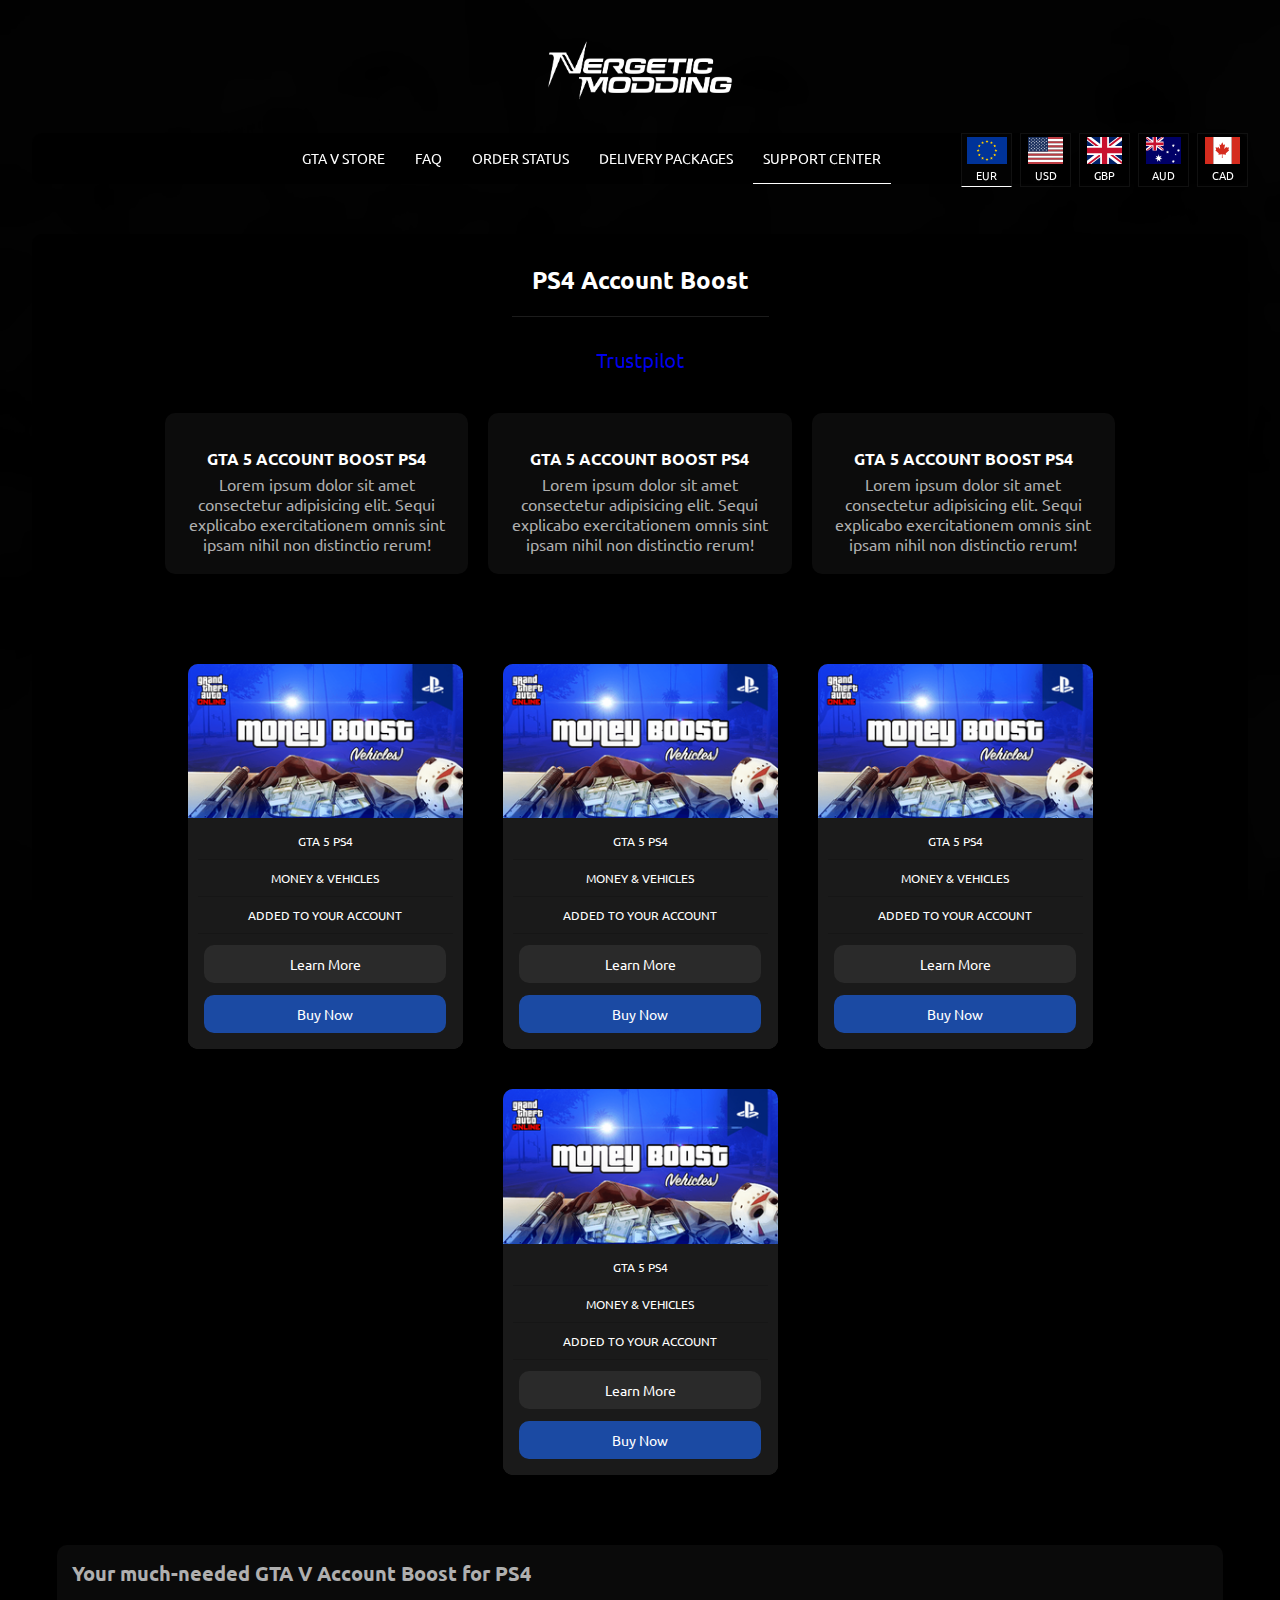
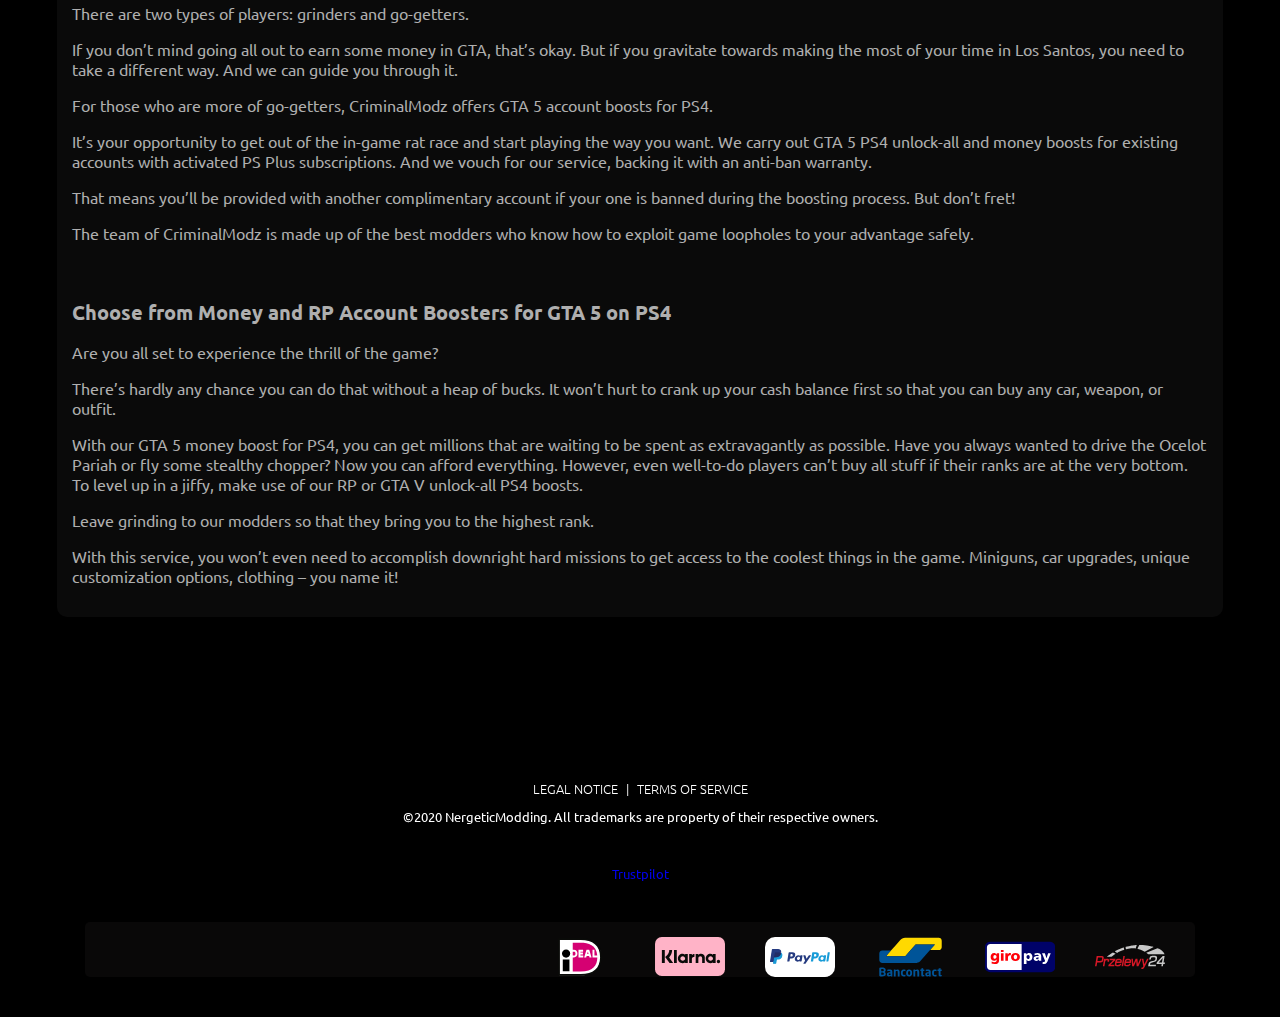
==== commit 3a2412dd: "updates to service page" ====
--- a/ps4-account-boost.html
+++ b/ps4-account-boost.html
@@ -142,32 +142,48 @@
 				</div>
 
 				<div class="tester">
-				<div class="description-boxes">
-					<div class="description">
-						<div class="icon"> <i class="fab fa-playstation platIco"></i></div>
-						<div class="content">
-							<div class="heading">GTA 5 ACCOUNT BOOST PS4</div>
-							<div class="text-content">Lorem ipsum dolor sit amet consectetur adipisicing elit. Sequi
-								explicabo exercitationem omnis sint ipsam nihil non distinctio rerum!</div>
-						</div>
+					<a id="back-home" href="/">
+						<i  class="fas fa-arrow-left"></i>
+					</a>
+					<div class="service-title">
+						<h1>PS4 Account Boost</h1>
 					</div>
-					<div class="description">
-						<div class="icon"> <i class="fab fa-playstation platIco"></i></div>
-						<div class="content">
-							<div class="heading">GTA 5 ACCOUNT BOOST PS4</div>
-							<div class="text-content">Lorem ipsum dolor sit amet consectetur adipisicing elit. Sequi
-								explicabo exercitationem omnis sint ipsam nihil non distinctio rerum!</div>
+					<div class="notiMessage">
+						<div id="trustbox" class="trustpilot-widget" data-locale="en-US"
+							data-template-id="5613c9cde69ddc09340c6beb" data-businessunit-id="5ddfd552f0a02300011f3529"
+							data-style-height="100%" data-style-width="100%" data-theme="dark">
+							<div>
+								<a href="https://www.trustpilot.com/review/nergeticmodding.com" target="_blank"
+									rel="noopener">Trustpilot</a>
+							</div>
 						</div>
 					</div>
-					<div class="description">
-						<div class="icon"> <i class="fab fa-playstation platIco"></i></div>
-						<div class="content">
-							<div class="heading">GTA 5 ACCOUNT BOOST PS4</div>
-							<div class="text-content">Lorem ipsum dolor sit amet consectetur adipisicing elit. Sequi
-								explicabo exercitationem omnis sint ipsam nihil non distinctio rerum!</div>
+					<div class="description-boxes">
+						<div class="description">
+							<div class="icon"> <i class="fab fa-playstation platIco"></i></div>
+							<div class="content">
+								<div class="heading">GTA 5 ACCOUNT BOOST PS4</div>
+								<div class="text-content">Lorem ipsum dolor sit amet consectetur adipisicing elit. Sequi
+									explicabo exercitationem omnis sint ipsam nihil non distinctio rerum!</div>
+							</div>
+						</div>
+						<div class="description">
+							<div class="icon"> <i class="fab fa-playstation platIco"></i></div>
+							<div class="content">
+								<div class="heading">GTA 5 ACCOUNT BOOST PS4</div>
+								<div class="text-content">Lorem ipsum dolor sit amet consectetur adipisicing elit. Sequi
+									explicabo exercitationem omnis sint ipsam nihil non distinctio rerum!</div>
+							</div>
+						</div>
+						<div class="description">
+							<div class="icon"> <i class="fab fa-playstation platIco"></i></div>
+							<div class="content">
+								<div class="heading">GTA 5 ACCOUNT BOOST PS4</div>
+								<div class="text-content">Lorem ipsum dolor sit amet consectetur adipisicing elit. Sequi
+									explicabo exercitationem omnis sint ipsam nihil non distinctio rerum!</div>
+							</div>
 						</div>
 					</div>
-				</div>
 					<div class="cardsContainer">
 						<div class="innerContainerCards">
 							<div id="cards">
--- a/css/main.css
+++ b/css/main.css
@@ -31,7 +31,7 @@
     position: relative;
     background-size: 100%;
     background-attachment: fixed;
-    background-image: url("../img/backgroundSniperFiltered.png");
+    background-image: url("../img/darkbg");
     background-color:black;
 }
 
@@ -51,7 +51,9 @@
 }
 
 .loader {
-    background-color: rgba(31, 32, 61, 0.295);
+    /* background-color: rgba(31, 32, 61, 0.295);
+     */
+    background-color: rgba(0, 0, 0, 0);
     position: fixed;
     height: 100%;
     width: 100%;
--- a/css/nav.css
+++ b/css/nav.css
@@ -3,7 +3,7 @@
   text-align: center;
 }
 .navHolder .nav {
-  background-color: rgba(0, 0, 0, 0.1);
+  background-color: rgba(0, 0, 0, 0.616);
   max-width: 1270px;
   width: 95vw;
   margin: 50px auto;
--- a/css/cards.css
+++ b/css/cards.css
@@ -63,7 +63,7 @@
 
 .tester {
   display: inline-block;
-  background-color: rgba(0, 0, 0, 0.13);
+  background-color: rgb(0, 0, 0);
   width: 95vw;
   max-width: 1270px;
   min-height: 80vh;
--- a/css/service-page.css
+++ b/css/service-page.css
@@ -1,52 +1,87 @@
-.page-content{
+.page-content {
   padding: 15px;
-  border-radius:10px;
-  margin:50px 25px;
- margin-bottom: 400px;
- background-color: rgba(143, 143, 143, 0.068);
- text-align: left;
- color: #afafaf;
+  border-radius: 10px;
+  margin: 50px 25px;
+  margin-bottom: 400px;
+  background-color: rgba(143, 143, 143, 0.068);
+  text-align: left;
+  color: #afafaf;
 }
 
-.page-content .heading{
-    font-size: 20px;
-    font-weight:bold;
+.page-content .heading {
+  font-size: 20px;
+  font-weight: bold;
 }
 
-
-#cards .product-tile{
+#cards .product-tile {
   flex-direction: column;
   max-width: unset;
   min-width: unset;
   max-width: 275px;
 }
 
-#cards .product-tile .content{
+#cards .product-tile .content {
   width: 100%;
   padding-bottom: 10px;
 }
-.tester .description-boxes{
+.tester{
+  position: relative;
+}
+.tester #back-home {
+  position: absolute;
+  left: 0;
+  color: white;
+  text-decoration: none;
+  font-size: 22px;
+}
+.tester .service-title {
+  padding: 10px 0;
+}
+.tester .service-title h1 {
+  display: inline-block;
+  margin: auto;
+  padding: 20px;
+  font-size: 24px;
+  border-bottom: 1px solid rgba(88, 88, 88, 0.322);
+}
+.tester .notiMessage {
+  background: none;
+}
+.tester .description-boxes {
   display: flex;
-  padding: 15px;
-}
-.tester .description{
- background-color: rgba(184, 184, 184, 0.068);
- margin:50px 5px;
-  text-align: left;
-  display: flex;
-  border-radius: 10px;
-  padding:20px;
-  font-size: 18px;
+  padding: 10px 15px;
+  max-width: 1000px;
+  margin: auto;
+  margin-bottom: 50px;
 }
 
-.tester .description .heading{
-  margin-bottom:5px;
+.tester .description {
+  background-color: rgba(184, 184, 184, 0.068);
+  margin: 10px;
+  text-align: center;
+  border-radius: 10px;
+  padding: 20px;
+  font-size: 16px;
+  max-width: 320px;
+}
+@media screen and (max-width:870px){
+  .tester .description-boxes{
+    display: block;
+  }
+  .tester .description {
+    margin:10px auto;
+  }
+}
+.tester .description .heading {
+  margin-bottom: 5px;
   font-weight: bold;
+  margin: 5px 0;
+  margin-top: 15px;
 }
-.tester .description .text-content{
+.tester .description .text-content {
   color: #afafaf;
 }
-.tester .description .icon{
+.tester .description .icon {
   display: flex;
   flex-direction: column;
   justify-content: center;
@@ -54,6 +89,6 @@
   margin-right: 20px;
 }
 
-.tester .description .icon .fab{
+.tester .description .icon .fab {
   font-size: 50px;
-}+}
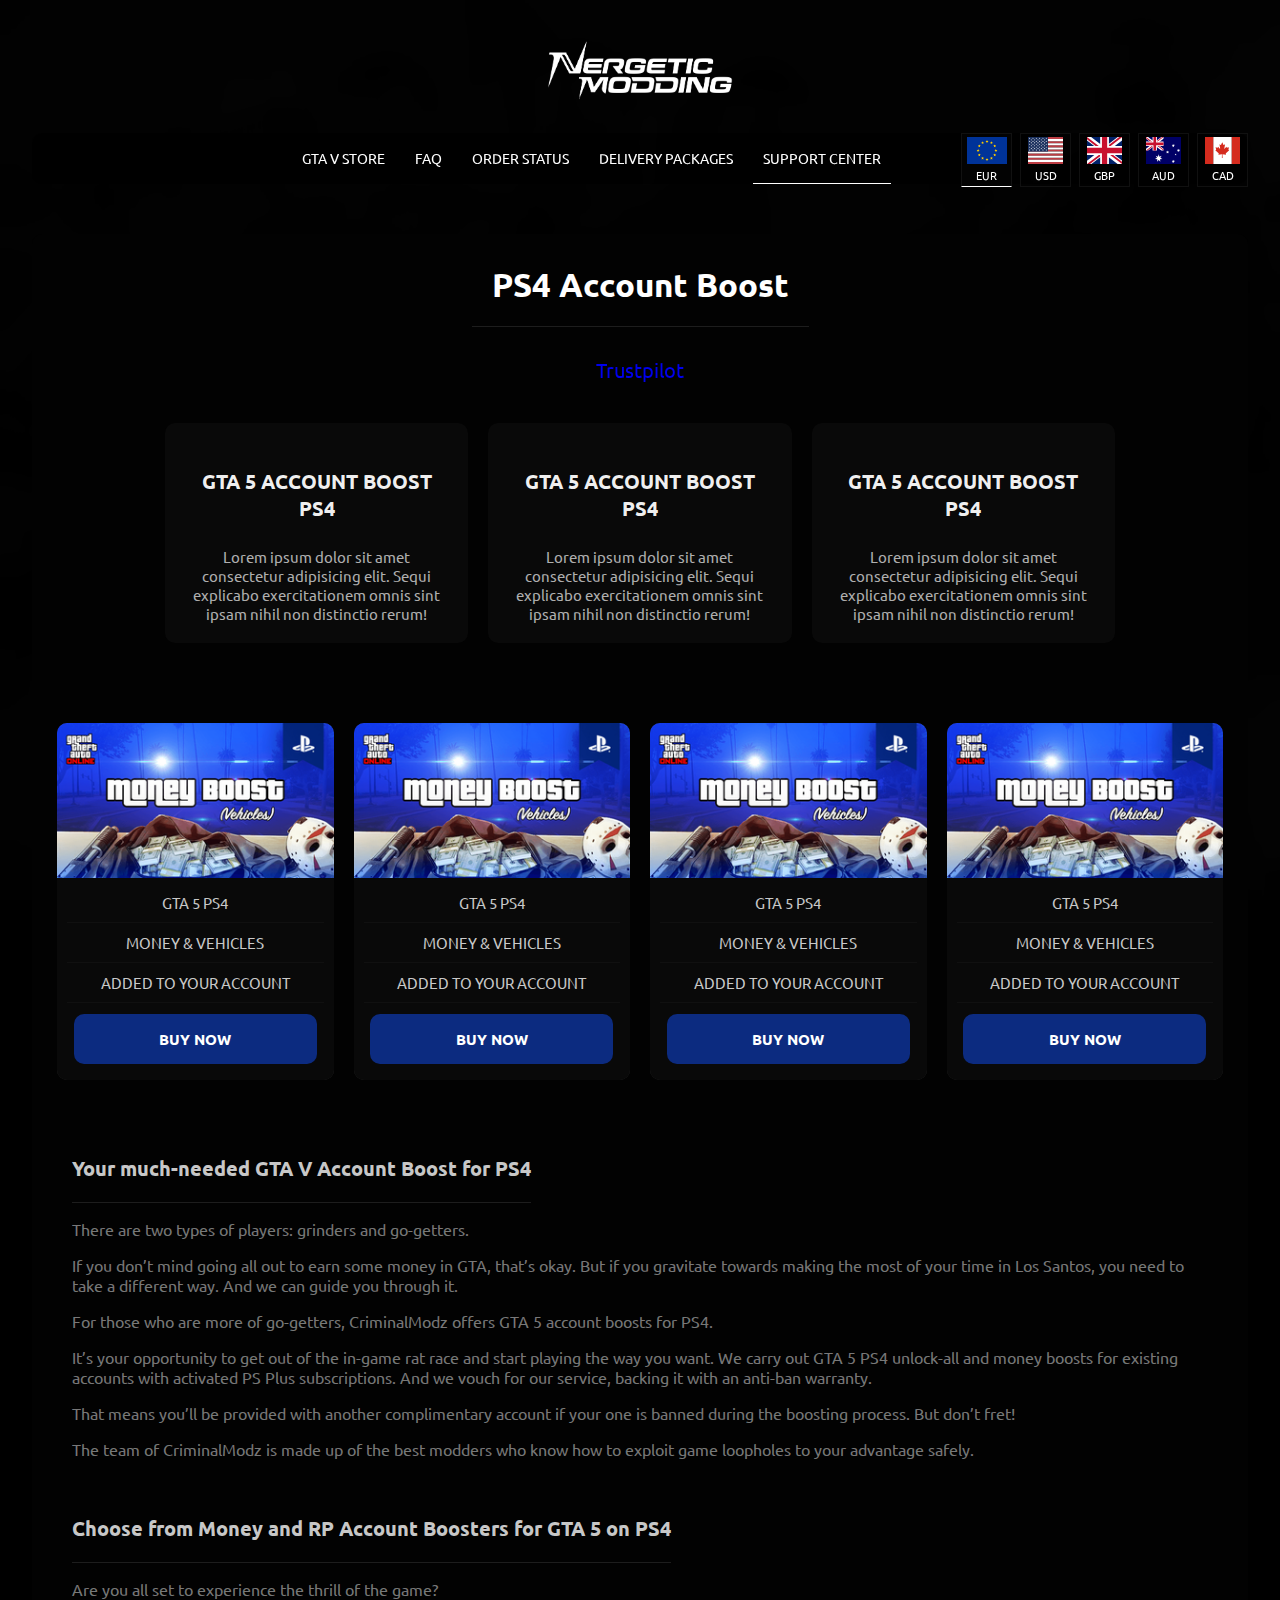
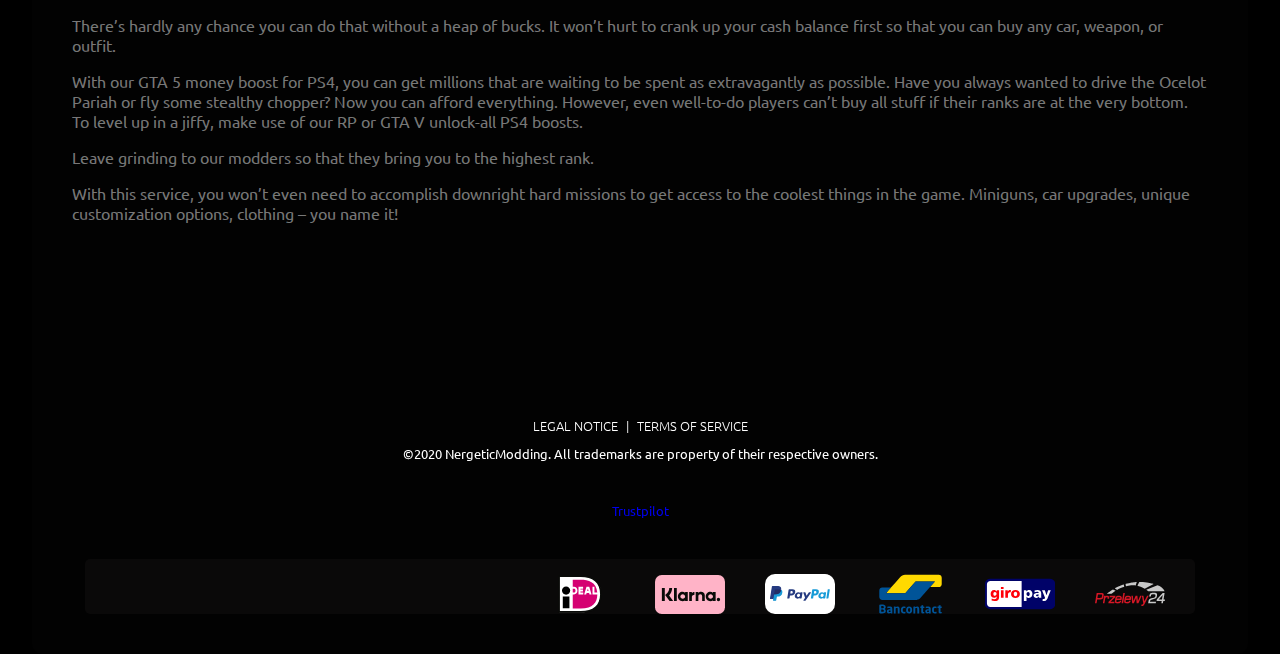
==== commit f0840057: "tweaked colors and margins" ====
--- a/ps4-account-boost.html
+++ b/ps4-account-boost.html
@@ -266,8 +266,6 @@
 												<li>MONEY &amp; VEHICLES</li>
 												<li>ADDED TO YOUR ACCOUNT</li>
 											</ul>
-											<button class="learnMoreContent grayButton" id="learnMore"
-												onclick="learnMore(0)">Learn More</button>
 											<hr class="buttonDivider">
 											<button class="buyButton blueButton" id="buyNow" onclick="popout(0)">Buy
 												Now</button>
@@ -354,8 +352,6 @@
 												<li>MONEY &amp; VEHICLES</li>
 												<li>ADDED TO YOUR ACCOUNT</li>
 											</ul>
-											<button class="learnMoreContent grayButton" id="learnMore"
-												onclick="learnMore(1)">Learn More</button>
 											<hr class="buttonDivider">
 											<button class="buyButton blueButton" id="buyNow" onclick="popout(1)">Buy
 												Now</button>
@@ -442,8 +438,6 @@
 												<li>MONEY &amp; VEHICLES</li>
 												<li>ADDED TO YOUR ACCOUNT</li>
 											</ul>
-											<button class="learnMoreContent grayButton" id="learnMore"
-												onclick="learnMore(2)">Learn More</button>
 											<hr class="buttonDivider">
 											<button class="buyButton blueButton" id="buyNow" onclick="popout(2)">Buy
 												Now</button>
@@ -530,8 +524,6 @@
 												<li>MONEY &amp; VEHICLES</li>
 												<li>ADDED TO YOUR ACCOUNT</li>
 											</ul>
-											<button class="learnMoreContent grayButton" id="learnMore"
-												onclick="learnMore(2)">Learn More</button>
 											<hr class="buttonDivider">
 											<button class="buyButton blueButton" id="buyNow" onclick="popout(3)">Buy
 												Now</button>
--- a/css/cards.css
+++ b/css/cards.css
@@ -63,9 +63,9 @@
 
 .tester {
   display: inline-block;
-  background-color: rgb(0, 0, 0);
+  background-color: #020202 ;
   width: 95vw;
-  max-width: 1270px;
+  max-width: 1600px;
   min-height: 80vh;
   border-radius: 10px;
 }
--- a/css/service-page.css
+++ b/css/service-page.css
@@ -3,33 +3,71 @@
   border-radius: 10px;
   margin: 50px 25px;
   margin-bottom: 400px;
-  background-color: rgba(143, 143, 143, 0.068);
   text-align: left;
   color: #afafaf;
 }
-
+#cards .tile .content .buyButton{
+  max-width: 270px;
+  font-size: 15px;
+  font-weight: bold;
+  background-color: #0C2B80;
+  text-transform: uppercase;
+padding: 15px;
+}
+#cards .tile .content .buyButton:hover{
+  transform: scale(.9);
+}
 .page-content .heading {
   font-size: 20px;
   font-weight: bold;
+  color: rgba(255, 255, 255, 0.8);
+  border-bottom: 1px solid rgba(88, 88, 88, 0.322);
+  padding-bottom: 20px;
+  display: inline-block;
+}
+.page-content p{
+  color: rgba(255, 255, 255, 0.48);
+  font-size: 16px;
+}
+#cards{
+  flex-wrap: nowrap;
+  padding: 0 15px;
+}
+#cards .product-tile {
+  flex-direction: column;
+  min-width: unset;
+  max-width:363px;
+  width: 100%;
+  margin: 0;
+}
+#cards .tile .content{
+  background-color:#090909;
 }
 
-#cards .product-tile {
-  flex-direction: column;
-  max-width: unset;
-  min-width: unset;
-  max-width: 275px;
+#cards .tile .content ul li{
+  border-color: rgba(135, 135, 135, 0.06);
+
+}
+#cards cardjs{
+  width: 100%;
+  margin: 10px;
 }
 
 #cards .product-tile .content {
   width: 100%;
   padding-bottom: 10px;
+  color: rgba(255, 255, 255, 0.7803921568627451);
+}
+#cards .product-tile .content ul li{
+  font-size: 15px;
 }
 .tester{
   position: relative;
 }
 .tester #back-home {
   position: absolute;
-  left: 0;
+  left: 20px;
+  top: 20px;
   color: white;
   text-decoration: none;
   font-size: 22px;
@@ -41,7 +79,7 @@
   display: inline-block;
   margin: auto;
   padding: 20px;
-  font-size: 24px;
+  font-size: 33px;
   border-bottom: 1px solid rgba(88, 88, 88, 0.322);
 }
 .tester .notiMessage {
@@ -56,15 +94,24 @@
 }
 
 .tester .description {
-  background-color: rgba(184, 184, 184, 0.068);
+  background-color: #090909;
   margin: 10px;
   text-align: center;
   border-radius: 10px;
   padding: 20px;
-  font-size: 16px;
+  font-size: 15px;
   max-width: 320px;
 }
+
+
 @media screen and (max-width:870px){
+  #cards{
+    flex-wrap:wrap;
+  }
+  #cards cardjs{
+    max-width: 350px;
+  }
+  
   .tester .description-boxes{
     display: block;
   }
@@ -77,6 +124,9 @@
   font-weight: bold;
   margin: 5px 0;
   margin-top: 15px;
+  font-size: 20px;
+  margin: 25px auto;
+  color: rgba(255, 255, 255, 0.94);
 }
 .tester .description .text-content {
   color: #afafaf;
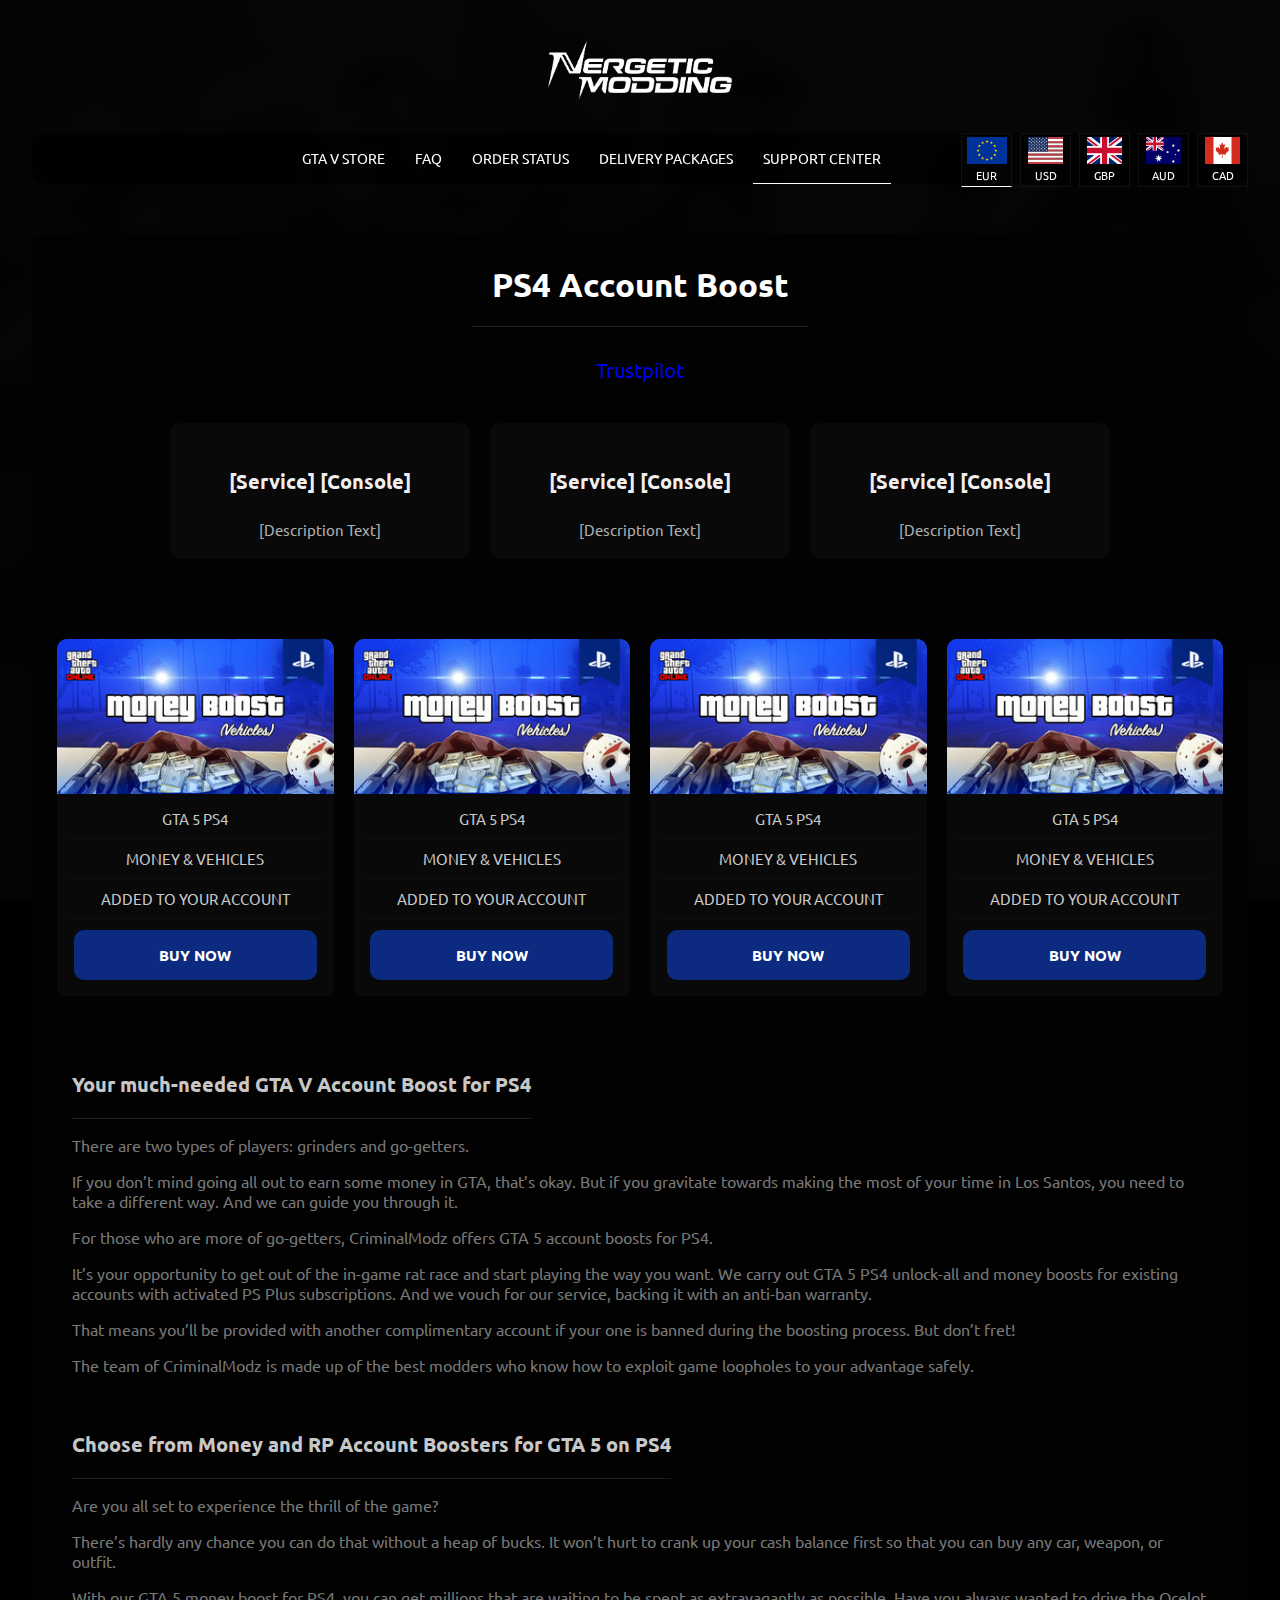
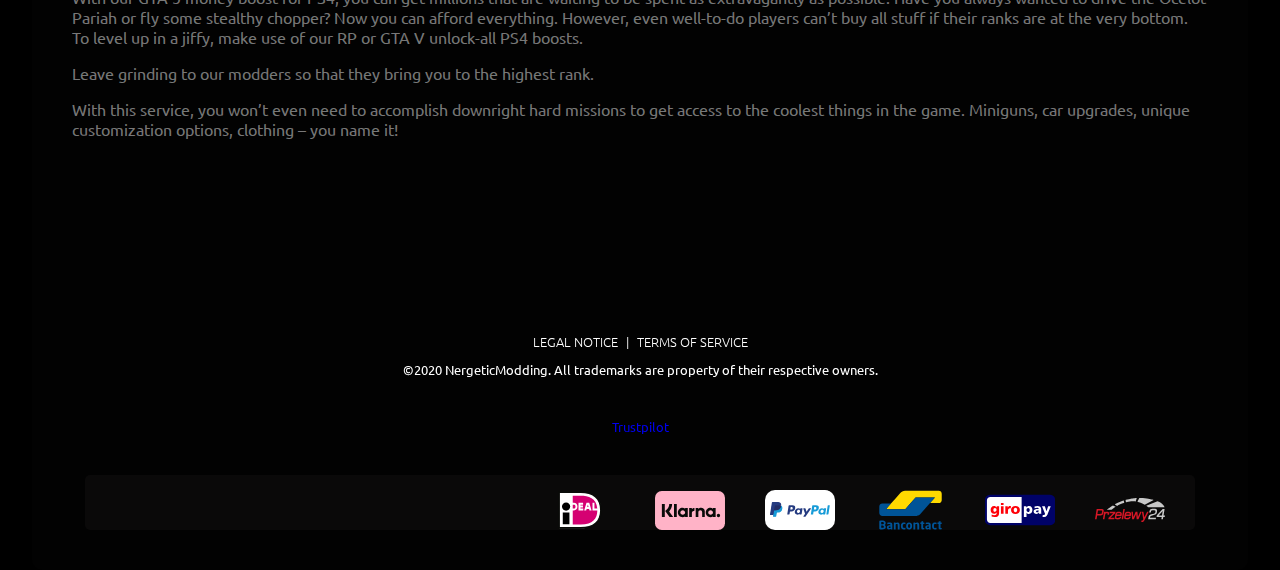
==== commit 9a51a74e: "updated background and text" ====
--- a/ps4-account-boost.html
+++ b/ps4-account-boost.html
@@ -162,25 +162,22 @@
 						<div class="description">
 							<div class="icon"> <i class="fab fa-playstation platIco"></i></div>
 							<div class="content">
-								<div class="heading">GTA 5 ACCOUNT BOOST PS4</div>
-								<div class="text-content">Lorem ipsum dolor sit amet consectetur adipisicing elit. Sequi
-									explicabo exercitationem omnis sint ipsam nihil non distinctio rerum!</div>
+								<div class="heading">[Service] [Console]</div>
+								<div class="text-content">[Description Text]</div>
 							</div>
 						</div>
 						<div class="description">
 							<div class="icon"> <i class="fab fa-playstation platIco"></i></div>
 							<div class="content">
-								<div class="heading">GTA 5 ACCOUNT BOOST PS4</div>
-								<div class="text-content">Lorem ipsum dolor sit amet consectetur adipisicing elit. Sequi
-									explicabo exercitationem omnis sint ipsam nihil non distinctio rerum!</div>
+								<div class="heading">[Service] [Console]</div>
+								<div class="text-content">[Description Text]</div>
 							</div>
 						</div>
 						<div class="description">
 							<div class="icon"> <i class="fab fa-playstation platIco"></i></div>
 							<div class="content">
-								<div class="heading">GTA 5 ACCOUNT BOOST PS4</div>
-								<div class="text-content">Lorem ipsum dolor sit amet consectetur adipisicing elit. Sequi
-									explicabo exercitationem omnis sint ipsam nihil non distinctio rerum!</div>
+								<div class="heading">[Service] [Console]</div>
+								<div class="text-content">[Description Text]</div>
 							</div>
 						</div>
 					</div>
--- a/css/main.css
+++ b/css/main.css
@@ -31,7 +31,7 @@
     position: relative;
     background-size: 100%;
     background-attachment: fixed;
-    background-image: url("../img/darkbg");
+    background-image: url("../img/background-current.png");
     background-color:black;
 }
 
@@ -51,9 +51,8 @@
 }
 
 .loader {
-    /* background-color: rgba(31, 32, 61, 0.295);
-     */
-    background-color: rgba(0, 0, 0, 0);
+    background-color: #020202bd ;
+    
     position: fixed;
     height: 100%;
     width: 100%;
--- a/css/service-page.css
+++ b/css/service-page.css
@@ -87,6 +87,7 @@
 }
 .tester .description-boxes {
   display: flex;
+  justify-content: center;
   padding: 10px 15px;
   max-width: 1000px;
   margin: auto;
@@ -101,6 +102,7 @@
   padding: 20px;
   font-size: 15px;
   max-width: 320px;
+  min-width: 300px;
 }
 
 
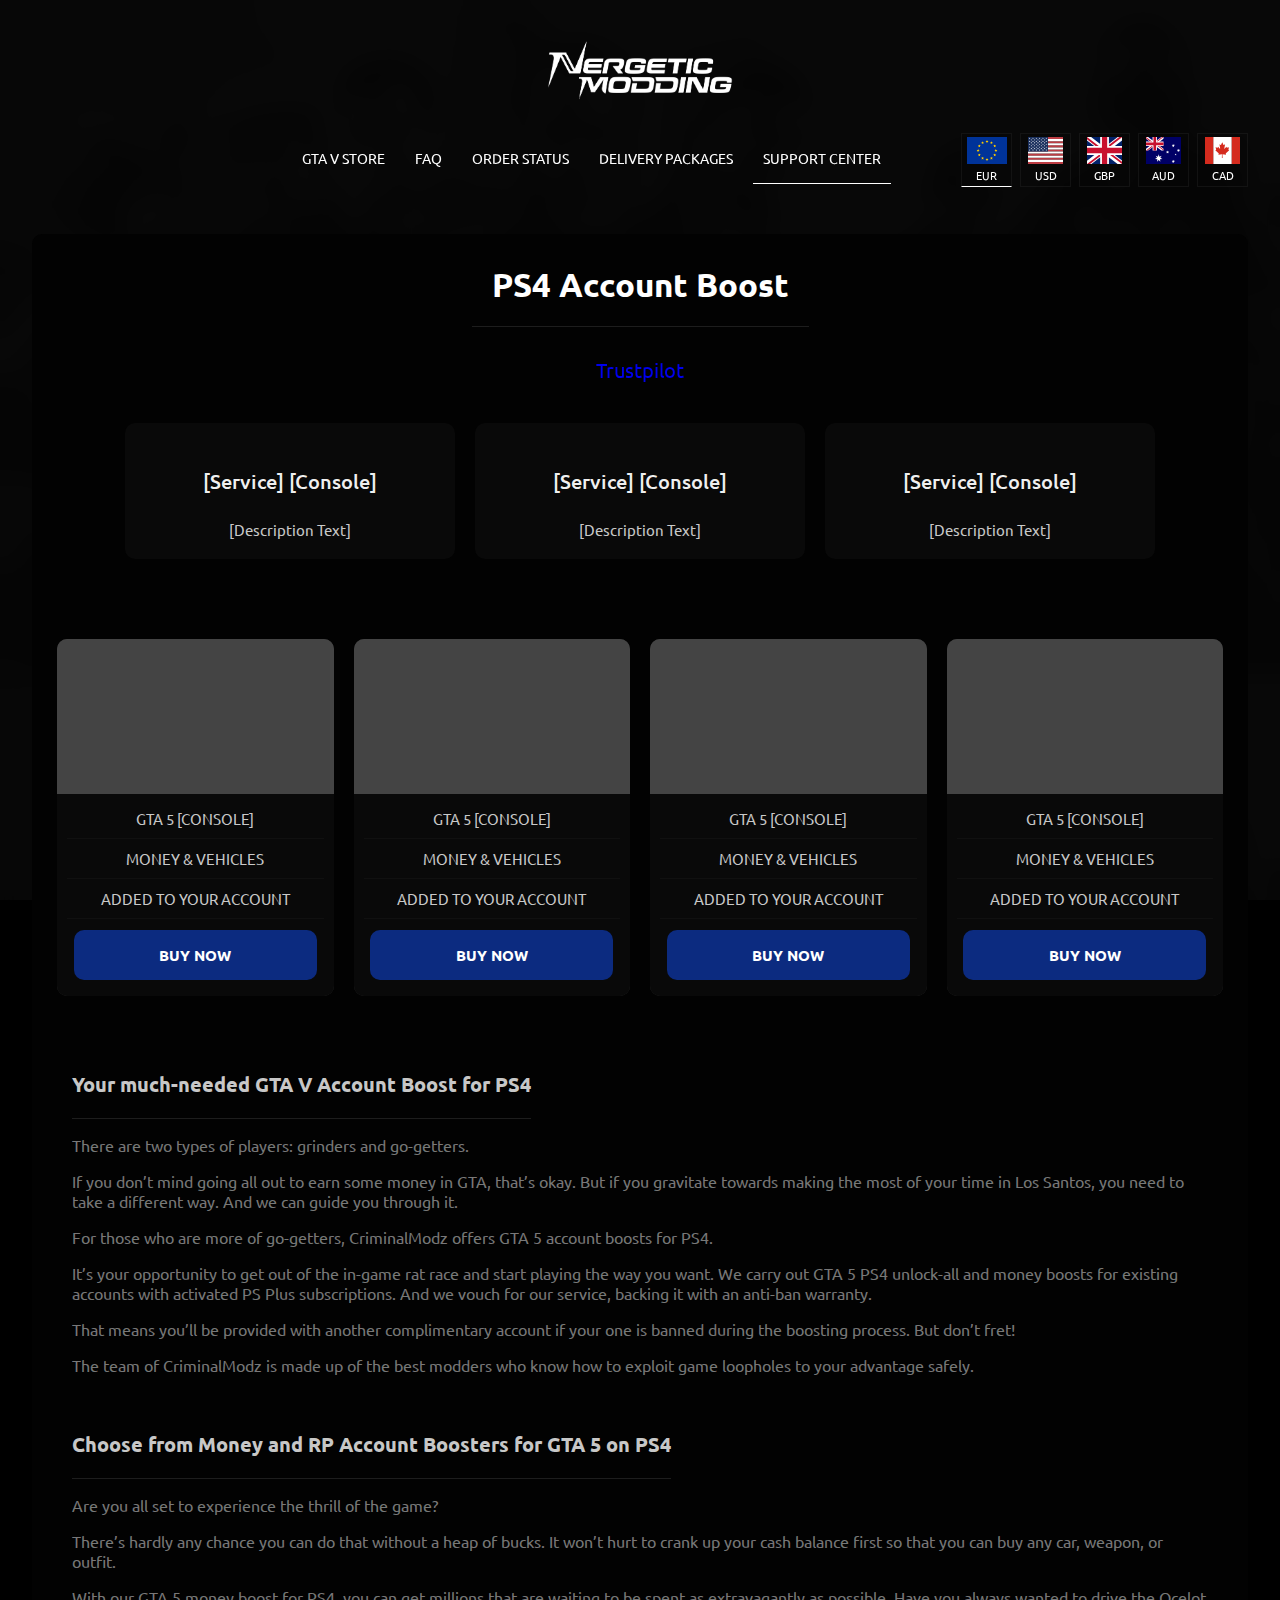
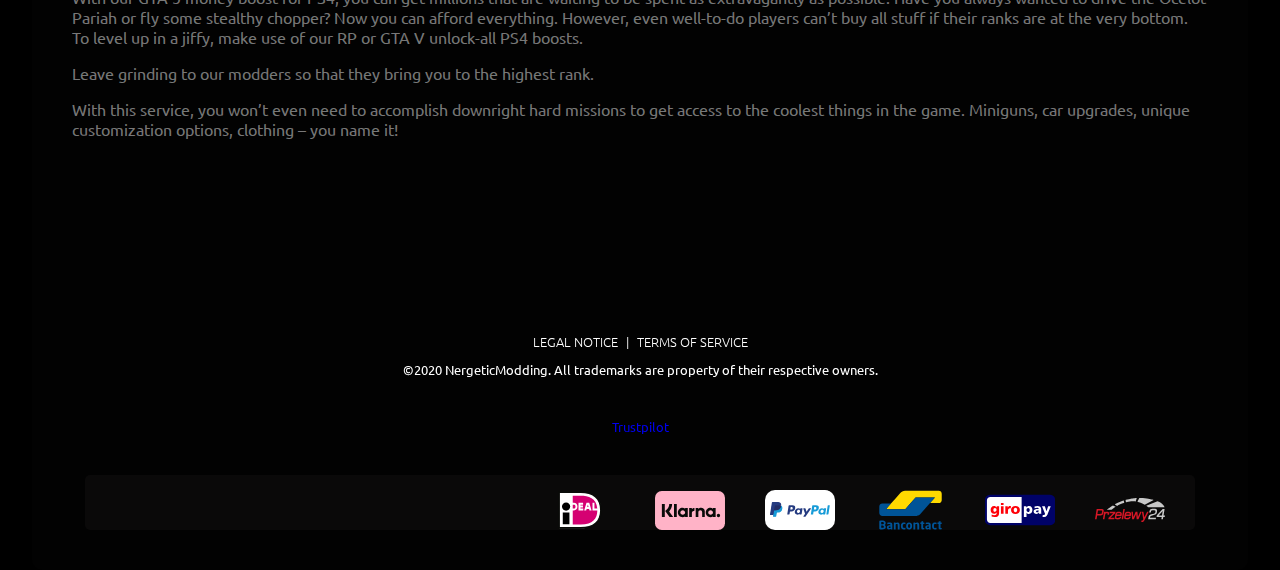
==== commit ae6c0b06: "color tweaks" ====
--- a/ps4-account-boost.html
+++ b/ps4-account-boost.html
@@ -259,7 +259,7 @@
 										</div>
 										<div class="content cardListContainer">
 											<ul>
-												<li>GTA 5 PS4</li>
+												<li>GTA 5 [Console]</li>
 												<li>MONEY &amp; VEHICLES</li>
 												<li>ADDED TO YOUR ACCOUNT</li>
 											</ul>
@@ -345,7 +345,7 @@
 										</div>
 										<div class="content cardListContainer">
 											<ul>
-												<li>GTA 5 PS4</li>
+												<li>GTA 5 [Console]</li>
 												<li>MONEY &amp; VEHICLES</li>
 												<li>ADDED TO YOUR ACCOUNT</li>
 											</ul>
@@ -431,7 +431,7 @@
 										</div>
 										<div class="content cardListContainer">
 											<ul>
-												<li>GTA 5 PS4</li>
+												<li>GTA 5 [Console]</li>
 												<li>MONEY &amp; VEHICLES</li>
 												<li>ADDED TO YOUR ACCOUNT</li>
 											</ul>
@@ -517,7 +517,7 @@
 										</div>
 										<div class="content cardListContainer">
 											<ul>
-												<li>GTA 5 PS4</li>
+												<li>GTA 5 [Console]</li>
 												<li>MONEY &amp; VEHICLES</li>
 												<li>ADDED TO YOUR ACCOUNT</li>
 											</ul>
--- a/css/main.css
+++ b/css/main.css
@@ -51,8 +51,7 @@
 }
 
 .loader {
-    background-color: #020202bd ;
-    
+    background-color: rgba(5, 5, 5, 0.80) ;
     position: fixed;
     height: 100%;
     width: 100%;
--- a/css/nav.css
+++ b/css/nav.css
@@ -3,7 +3,7 @@
   text-align: center;
 }
 .navHolder .nav {
-  background-color: rgba(0, 0, 0, 0.616);
+  /* background-color: rgba(0, 0, 0, 0.616); */
   max-width: 1270px;
   width: 95vw;
   margin: 50px auto;
--- a/css/service-page.css
+++ b/css/service-page.css
@@ -39,6 +39,16 @@
   max-width:363px;
   width: 100%;
   margin: 0;
+}
+
+
+ /* remove this block when adding back images */
+#cards .tile .imgHolder img{
+opacity: 0;
+}
+ /* also remove this block when adding back images */
+#cards .tile .imgHolder{
+background: rgb(68, 68, 68);
 }
 #cards .tile .content{
   background-color:#090909;
@@ -102,7 +112,7 @@
   padding: 20px;
   font-size: 15px;
   max-width: 320px;
-  min-width: 300px;
+  min-width: 330px;
 }
 
 
@@ -123,15 +133,17 @@
 }
 .tester .description .heading {
   margin-bottom: 5px;
-  font-weight: bold;
+  font-weight: 500;
   margin: 5px 0;
   margin-top: 15px;
   font-size: 20px;
   margin: 25px auto;
-  color: rgba(255, 255, 255, 0.94);
+  color:rgba(255, 255, 255, 0.94);
+
 }
+
 .tester .description .text-content {
-  color: #afafaf;
+ color: rgba(255, 255, 255, 0.7803921568627451);
 }
 .tester .description .icon {
   display: flex;
@@ -139,6 +151,7 @@
   justify-content: center;
   padding-left: 0;
   margin-right: 20px;
+  color: rgba(255, 255, 255, 0.94);
 }
 
 .tester .description .icon .fab {
